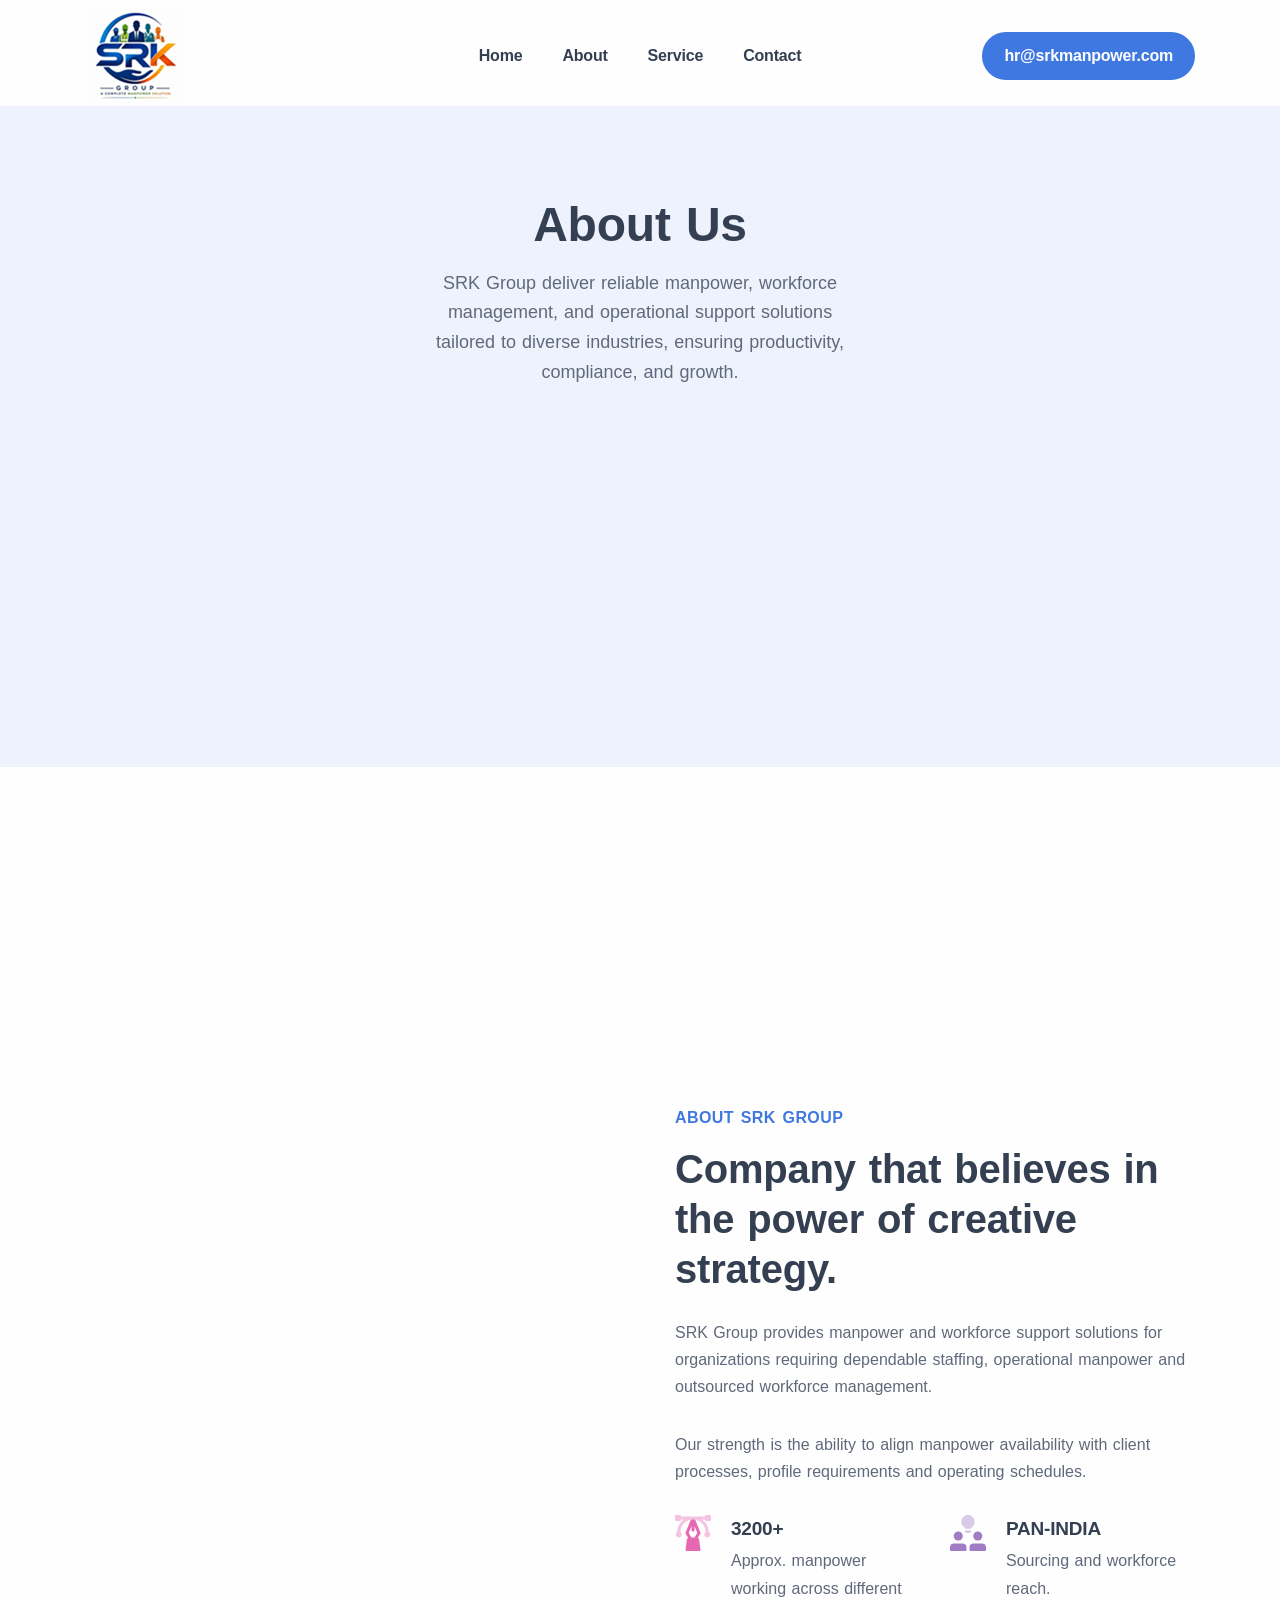
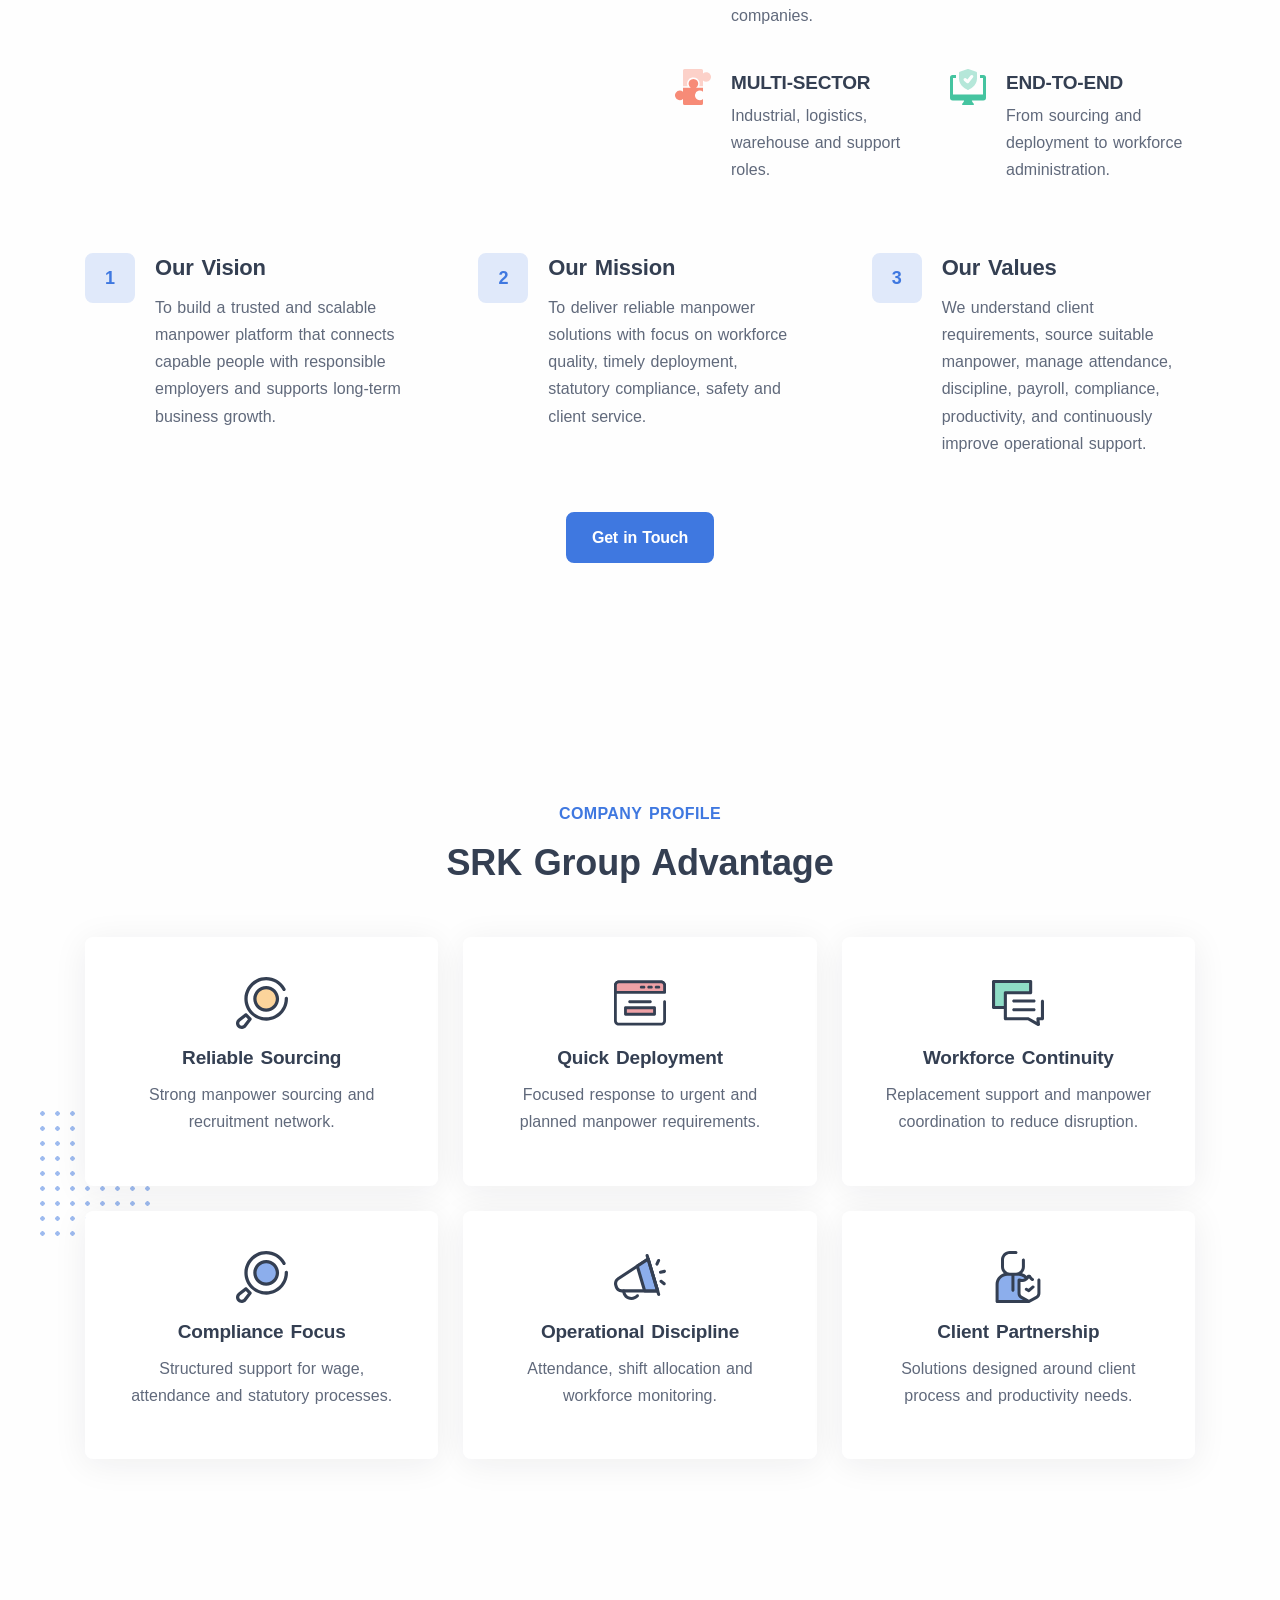
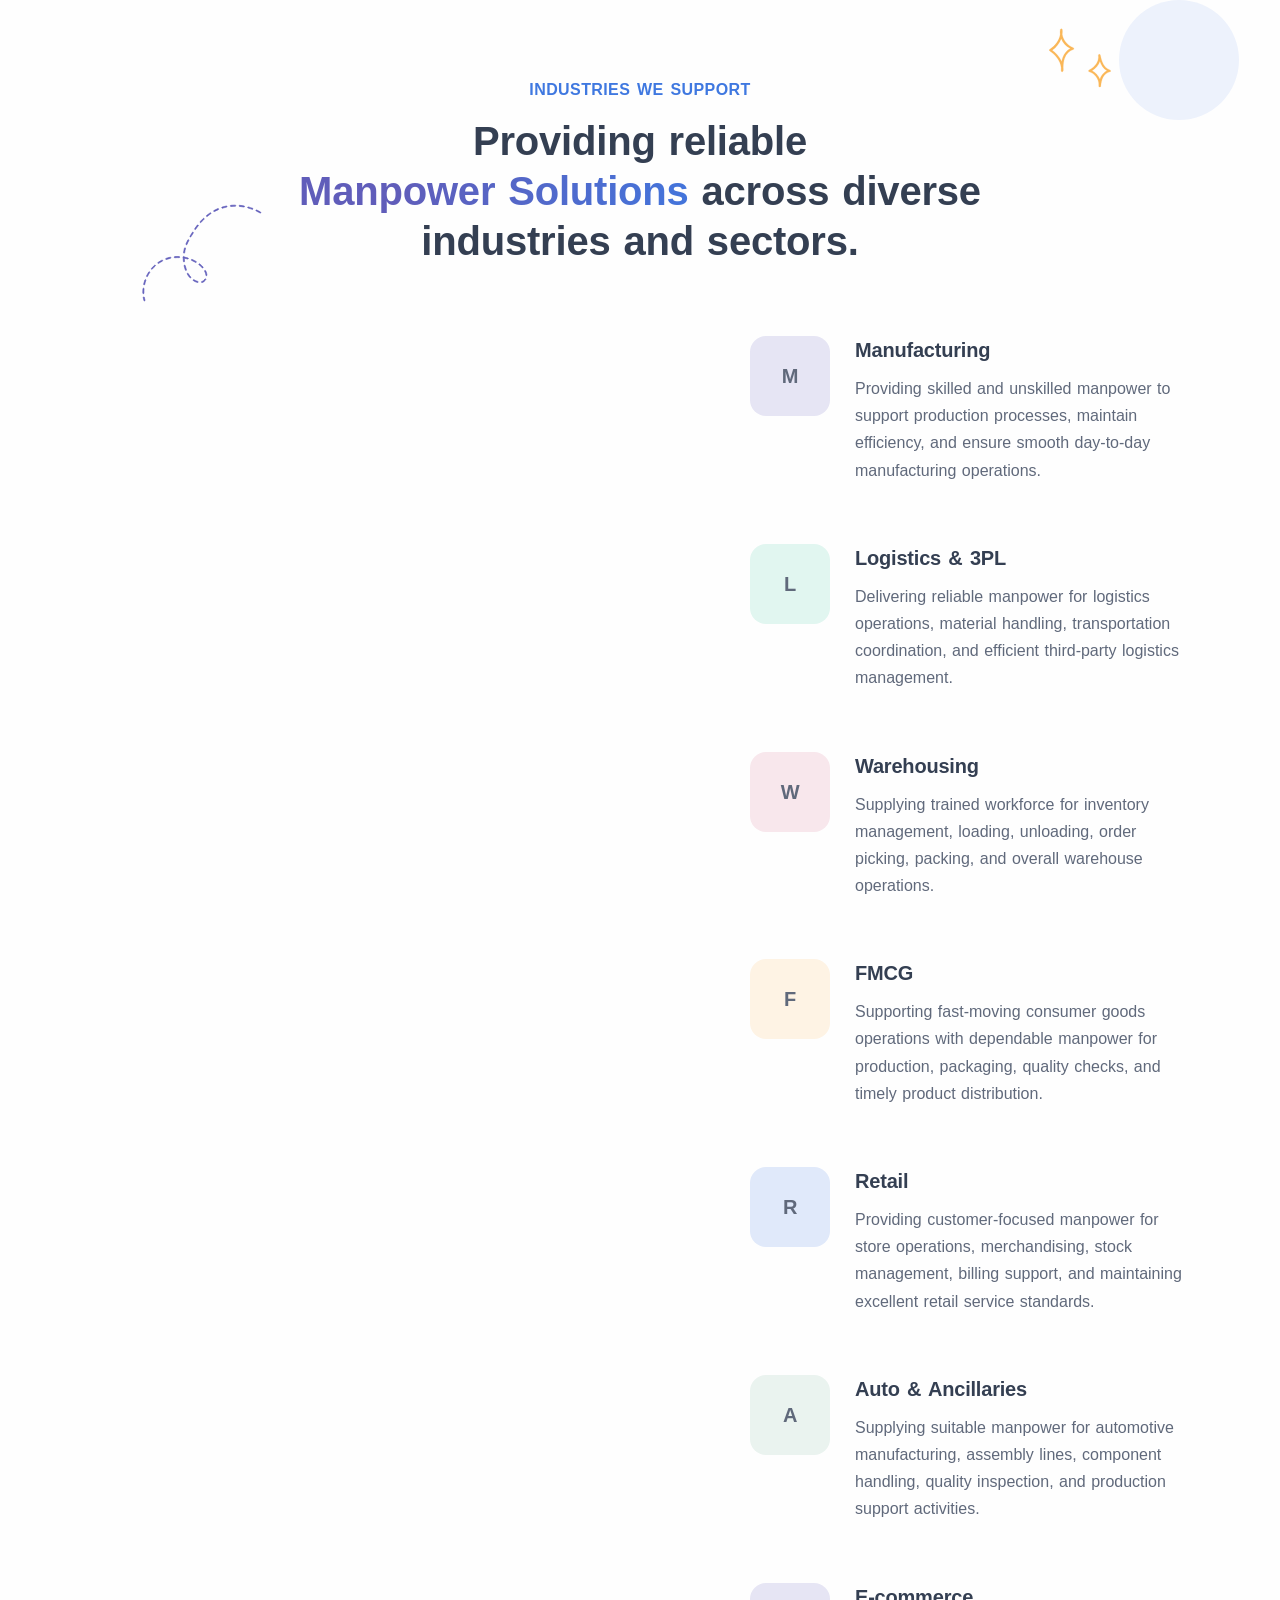
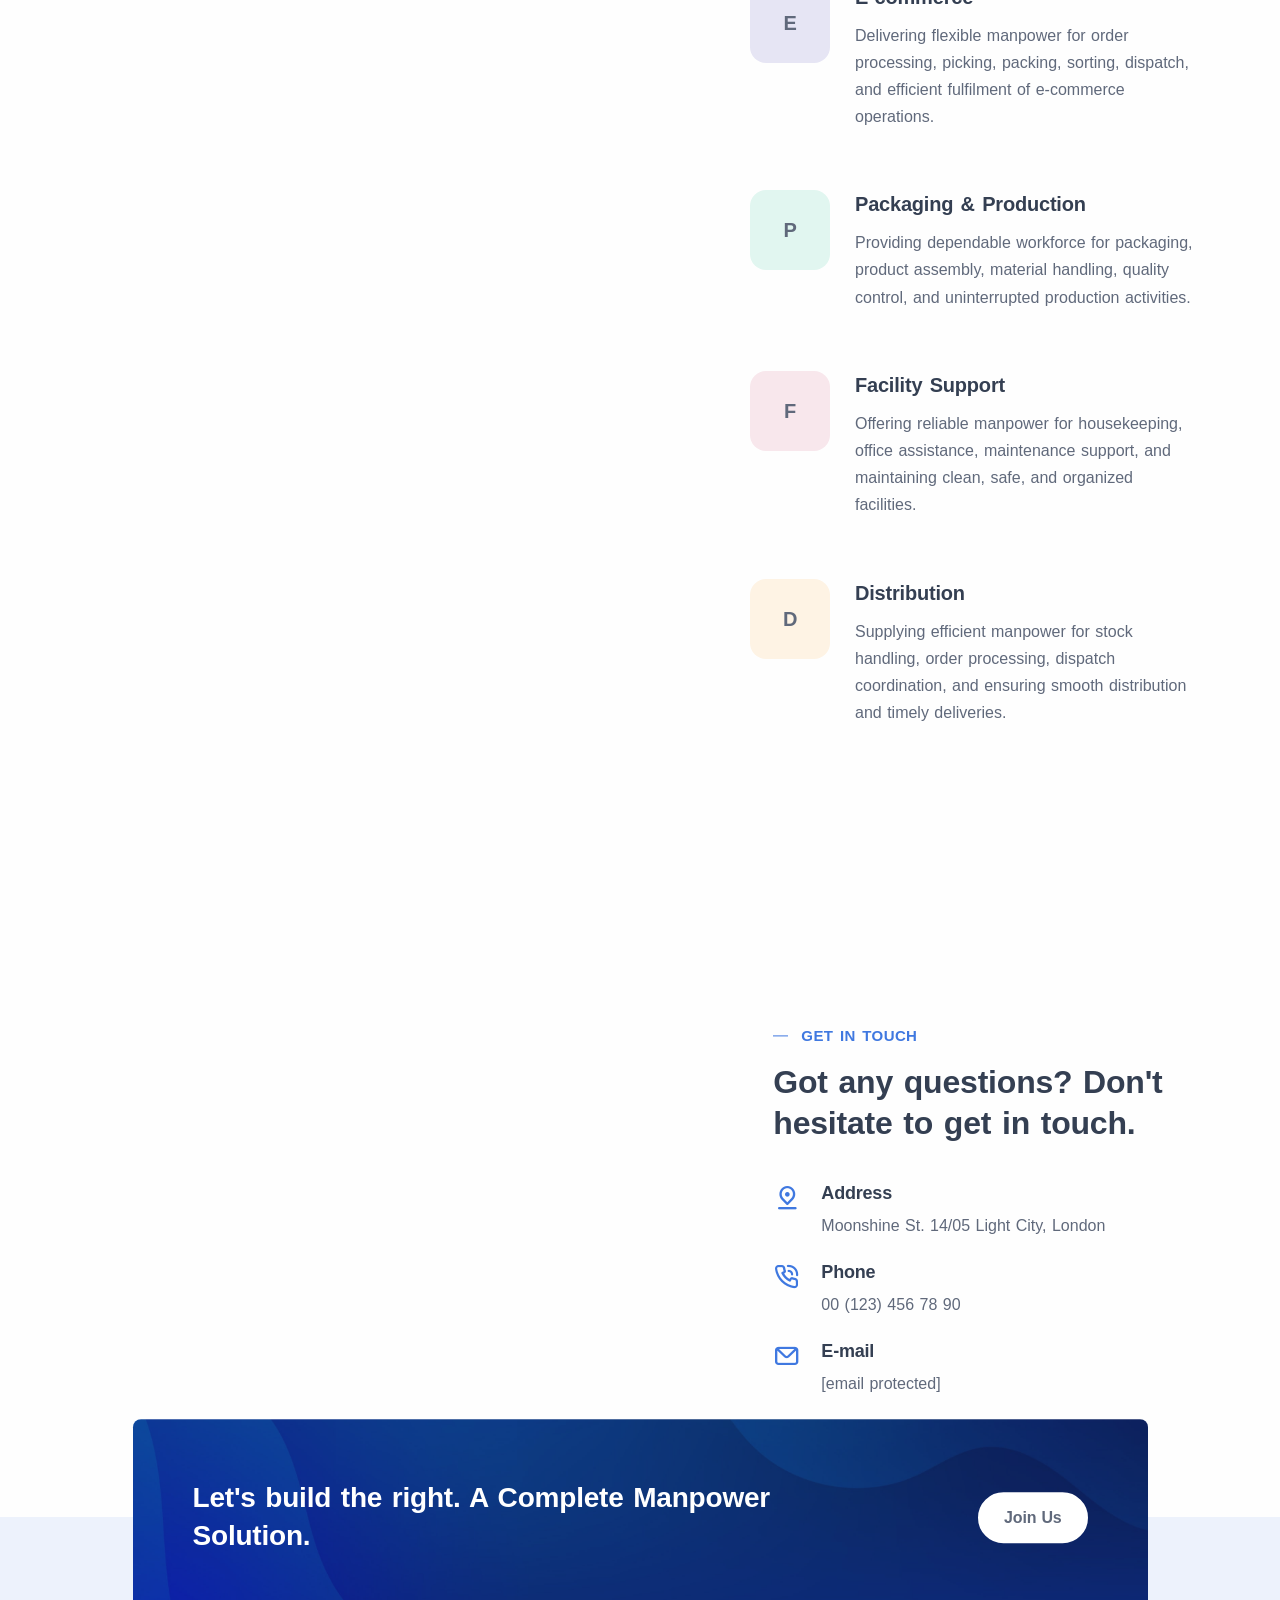
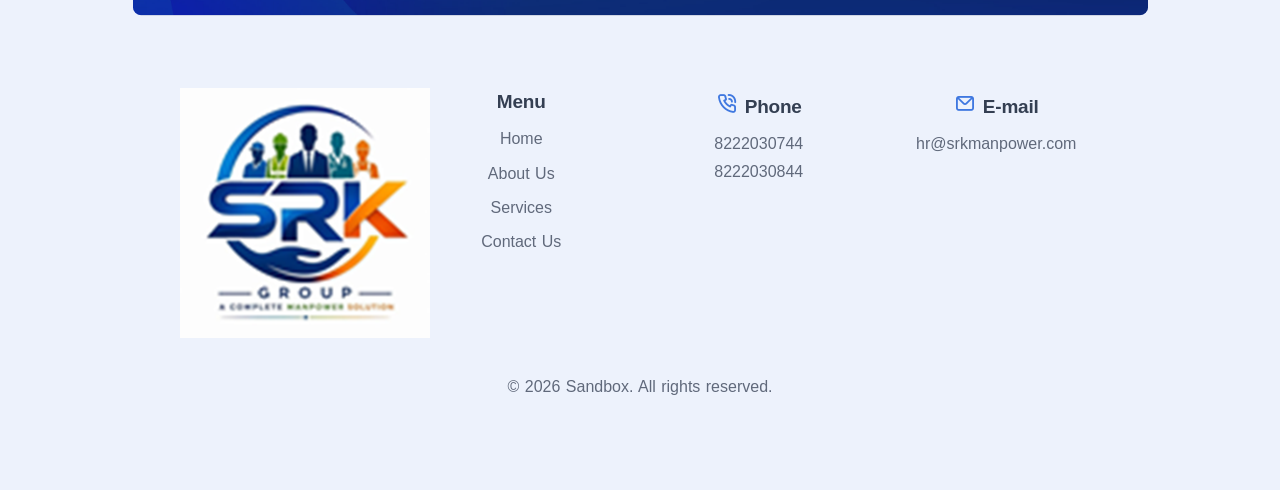
==== About.html @ cc12bc15 "First Commit" ====
<!DOCTYPE html>
<html lang="en">

<head>
    <meta charset="utf-8">
    <meta name="viewport" content="width=device-width, initial-scale=1.0">
    <meta name="description"
        content="Learn about SRK Group, a workforce solutions provider offering manpower supply, recruitment, staffing, payroll support, compliance management, and operational outsourcing services.">
    <meta name="keywords"
        content="SRK Group about us, about SRK Group, manpower supply company, staffing solutions provider, workforce management company, recruitment services, manpower outsourcing, payroll support services, industrial manpower solutions, warehouse staffing, logistics manpower, facility support services, compliance management, temporary staffing services">
    <meta name="author" content="elemis">
    <title>About Us | SRK Group – Manpower & Staffing Solutions</title>
    <link rel="shortcut icon" href="./assets/img/SRKIcon-logo.png">
    <link rel="stylesheet" href="./assets/css/plugins.css">
    <link rel="stylesheet" href="./assets/css/style.css">
</head>

<body>
    <div class="content-wrapper">
        <header class="wrapper bg-light">
            <nav class="navbar navbar-expand-lg center-nav transparent navbar-light">
                <div class="container flex-lg-row flex-nowrap align-items-center">
                    <div class="navbar-brand w-100">
                        <a href="index.html">
                            <img src="./assets/img/SRKGroup_MainLogo.png" srcset="assets/img/SRKGroup_MainLogo.png 2x"
                                alt="">
                        </a>
                    </div>
                    <div class="navbar-collapse offcanvas offcanvas-nav offcanvas-start">
                        <div class="offcanvas-header d-lg-none">
                            <h3 class="text-white fs-30 mb-0">SRK Group</h3>
                            <button type="button" class="btn-close btn-close-white" data-bs-dismiss="offcanvas"
                                aria-label="Close"></button>
                        </div>
                        <div class="offcanvas-body ms-lg-auto d-flex flex-column h-100">
                            <ul class="navbar-nav">
                                <li class="nav-item">
                                    <a class="nav-link" href="index.html">Home</a>
                                </li>
                                <li class="nav-item">
                                    <a class="nav-link" href="#">About</a>
                                </li>
                                <li class="nav-item">
                                    <a class="nav-link" href="Service.html">Service</a>
                                </li>
                                <li class="nav-item">
                                    <a class="nav-link" href="/Contact.html">Contact</a>
                                </li>
                            </ul>
                            <!-- /.navbar-nav -->
                            <div class="offcanvas-footer d-lg-none">
                                <div>
                                    <a href="mailto:hr@srkmanpower.com" class="link-inverse"><span
                                            class="__cf_email__">hr@srkmanpower.com</span></a>
                                    <br> 8222030744 <br> 8222030844<br>
                                </div>
                            </div>
                        </div>
                        <!-- /.offcanvas-body -->
                    </div>
                    <!-- /.navbar-collapse -->
                    <div class="navbar-other w-100 d-flex ms-auto">
                        <ul class="navbar-nav flex-row align-items-center ms-auto">
                            <li class="nav-item d-none d-md-block">
                                <a href="mailto:hr@srkmanpower.com"
                                    class="btn btn-sm btn-primary rounded-pill">hr@srkmanpower.com</a>
                            </li>
                            <li class="nav-item d-lg-none">
                                <button class="hamburger offcanvas-nav-btn"><span></span></button>
                            </li>
                        </ul>
                        <!-- /.navbar-nav -->
                    </div>
                    <!-- /.navbar-other -->
                </div>
                <!-- /.container -->
            </nav>
            <!-- /.navbar -->
        </header>
        <!-- /header -->
        <section class="wrapper bg-soft-primary">
            <div class="container pt-10 pb-20 pt-md-14 pb-md-23 text-center">
                <div class="row">
                    <div class="col-xl-5 mx-auto mb-6">
                        <h1 class="display-1 mb-3">About Us</h1>
                        <p class="lead mb-0">SRK Group deliver reliable manpower, workforce management, and operational
                            support solutions tailored to diverse industries, ensuring productivity, compliance, and
                            growth.</p>
                    </div>
                    <!-- /column -->
                </div>
                <!-- /.row -->
            </div>
            <!-- /.container -->
        </section>
        <!-- /section -->

        <section class="wrapper bg-light">
            <div class="container pb-14 pb-md-16">
                <div class="row text-center mb-12 mb-md-15">
                    <div class="col-md-10 offset-md-1 col-lg-8 offset-lg-2 mt-n18 mt-md-n22">
                        <figure><img class="w-auto" src="./assets/img/illustrations/i8.png"
                                srcset="./assets/img/illustrations/i8@2x.png 2x" alt="" /></figure>
                    </div>
                    <!-- /column -->
                </div>
            </div>
        </section>

        <!-- About Us Section Start -->
        <section class="wrapper">
            <div class="container py-14 py-md-16">
                <div class="row gy-10 gy-sm-13 gx-md-8 gx-xl-12 align-items-center mb-10 mb-md-12">
                    <div class="col-lg-6">
                        <div class="row gx-md-5 gy-5">
                            <div class="col-md-6">
                                <figure class="rounded"><img src="./assets/img/photos/g12.jpg"
                                        srcset="./assets/img/photos/g12@2x.jpg 2x" alt=""></figure>
                            </div>
                            <!--/column -->
                            <div class="col-md-6 align-self-end">
                                <figure class="rounded"><img src="./assets/img/photos/g13.jpg"
                                        srcset="./assets/img/photos/g13@2x.jpg 2x" alt=""></figure>
                            </div>
                            <!--/column -->
                            <div class="col-12">
                                <figure class="rounded mx-md-5"><img src="./assets/img/photos/g11.jpg"
                                        srcset="./assets/img/photos/g11@2x.jpg 2x" alt=""></figure>
                            </div>
                            <!--/column -->
                        </div>
                        <!--/.row -->
                    </div>
                    <!--/column -->
                    <div class="col-lg-6">
                        <h2 class="fs-16 text-uppercase text-primary mb-3">About SRK Group</h2>
                        <h3 class="display-3 mb-5">Company that believes in the power of creative strategy.</h3>
                        <p class="mb-6">SRK Group provides manpower and workforce support solutions for organizations
                            requiring dependable staffing, operational manpower and outsourced workforce management.</p>
                        <p class="mb-6">Our strength is the ability to align manpower availability with client
                            processes, profile requirements and operating schedules.</p>
                        <div class="row gy-8">
                            <div class="col-md-6">
                                <div class="d-flex flex-row">
                                    <div>
                                        <img src="./assets/img/icons/solid/pen-tool.svg"
                                            class="svg-inject icon-svg icon-svg-xs solid-mono text-fuchsia me-4"
                                            alt="" />
                                    </div>
                                    <div>
                                        <h4 class="mb-1">3200+</h4>
                                        <p class="mb-0">Approx. manpower working across different companies.</p>
                                    </div>
                                </div>
                            </div>
                            <!--/column -->
                            <div class="col-md-6">
                                <div class="d-flex flex-row">
                                    <div>
                                        <img src="./assets/img/icons/solid/bulb.svg"
                                            class="svg-inject icon-svg icon-svg-xs solid-mono text-violet me-4"
                                            alt="" />
                                    </div>
                                    <div>
                                        <h4 class="mb-1">PAN-INDIA</h4>
                                        <p class="mb-0">Sourcing and workforce reach.</p>
                                    </div>
                                </div>
                            </div>
                            <!--/column -->
                            <div class="col-md-6">
                                <div class="d-flex flex-row">
                                    <div>
                                        <img src="./assets/img/icons/solid/puzzle.svg"
                                            class="svg-inject icon-svg icon-svg-xs solid-mono text-orange me-4"
                                            alt="" />
                                    </div>
                                    <div>
                                        <h4 class="mb-1">MULTI-SECTOR</h4>
                                        <p class="mb-0">Industrial, logistics, warehouse and support roles.</p>
                                    </div>
                                </div>
                            </div>
                            <!--/column -->
                            <div class="col-md-6">
                                <div class="d-flex flex-row">
                                    <div>
                                        <img src="./assets/img/icons/solid/safe.svg"
                                            class="svg-inject icon-svg icon-svg-xs solid-mono text-green me-4" alt="" />
                                    </div>
                                    <div>
                                        <h4 class="mb-1">END-TO-END</h4>
                                        <p class="mb-0">From sourcing and deployment to workforce administration.
                                        </p>
                                    </div>
                                </div>
                            </div>
                            <!--/column -->
                        </div>

                    </div>
                    <!--/column -->
                </div>
                <!--/.row -->
                <div class="row gx-lg-8 gx-xl-12 gy-6 mb-7 mb-md-9">
                    <div class="col-lg-4">
                        <div class="d-flex flex-row">
                            <div>
                                <div class="icon btn btn-block pe-none btn-soft-primary me-4 w-10 h-10"> <span
                                        class="number fs-18">1</span> </div>
                            </div>
                            <div>
                                <h3>Our Vision</h3>
                                <p class="mb-2">To build a trusted and scalable manpower platform that connects capable
                                    people with responsible employers and supports long-term business growth.</p>
                            </div>
                        </div>
                    </div>
                    <!--/column -->
                    <div class="col-lg-4">
                        <div class="d-flex flex-row">
                            <div>
                                <div class="icon btn btn-block pe-none btn-soft-primary me-4 w-10 h-10"> <span
                                        class="number fs-18">2</span> </div>
                            </div>
                            <div>
                                <h3>Our Mission</h3>
                                <p class="mb-2">To deliver reliable manpower solutions with focus on workforce quality,
                                    timely deployment, statutory compliance, safety and client service.</p>
                            </div>
                        </div>
                    </div>
                    <!--/column -->
                    <div class="col-lg-4">
                        <div class="d-flex flex-row">
                            <div>
                                <div class="icon btn btn-block pe-none btn-soft-primary me-4 w-10 h-10"> <span
                                        class="number fs-18">3</span> </div>
                            </div>
                            <div>
                                <h3>Our Values</h3>
                                <p class="mb-2">We understand client requirements, source suitable manpower, manage
                                    attendance, discipline, payroll, compliance, productivity, and continuously improve
                                    operational support.</p>
                            </div>
                        </div>
                    </div>
                    <!--/column -->
                </div>
                <!--/.row -->
                <div class="text-center"><a href="#getintouch" class="btn btn-primary">Get in Touch</a></div>
            </div>
            <!-- /.container -->
        </section>
        <!-- About Us Section End -->

        <!-- Company Profile Section Start -->
        <section class="wrapper bg-light">
            <div class="container pt-14 pt-md-16">
                <div class="row text-center">
                    <div class="col-md-10 offset-md-1 col-lg-8 offset-lg-2">
                        <h2 class="fs-16 text-uppercase text-primary mb-3">Company Profile</h2>
                        <h3 class="display-4 mb-10 px-xl-10">SRK Group Advantage</h3>
                    </div>
                    <!-- /column -->
                </div>
                <!-- /.row -->
                <div class="position-relative">
                    <div class="shape rounded-circle bg-soft-blue rellax w-16 h-16" data-rellax-speed="1"
                        style="bottom: -0.5rem; right: -2.2rem; z-index: 0;"></div>
                    <div class="shape bg-dot primary rellax w-16 h-17" data-rellax-speed="1"
                        style="top: -0.5rem; left: -2.5rem; z-index: 0;"></div>
                    <div class="row gx-md-5 gy-5 text-center">
                        <div class="col-md-6 col-xl-4">
                            <div class="card shadow-lg">
                                <div class="card-body">
                                    <img src="./assets/img/icons/lineal/search-2.svg"
                                        class="svg-inject icon-svg icon-svg-md text-yellow mb-3" alt="" />
                                    <h4>Reliable Sourcing</h4>
                                    <p class="mb-2">Strong manpower sourcing and recruitment network.</p>
                                </div>
                                <!--/.card-body -->
                            </div>
                            <!--/.card -->
                        </div>
                        <!--/column -->
                        <div class="col-md-6 col-xl-4">
                            <div class="card shadow-lg">
                                <div class="card-body">
                                    <img src="./assets/img/icons/lineal/browser.svg"
                                        class="svg-inject icon-svg icon-svg-md text-red mb-3" alt="" />
                                    <h4>Quick Deployment</h4>
                                    <p class="mb-2">Focused response to urgent and planned manpower requirements.</p>
                                </div>
                                <!--/.card-body -->
                            </div>
                            <!--/.card -->
                        </div>
                        <!--/column -->
                        <div class="col-md-6 col-xl-4">
                            <div class="card shadow-lg">
                                <div class="card-body">
                                    <img src="./assets/img/icons/lineal/chat-2.svg"
                                        class="svg-inject icon-svg icon-svg-md text-green mb-3" alt="" />
                                    <h4>Workforce Continuity</h4>
                                    <p class="mb-2">Replacement support and manpower coordination to reduce disruption.
                                    </p>
                                </div>
                                <!--/.card-body -->
                            </div>
                            <!--/.card -->
                        </div>
                        <!--/column -->
                        <div class="col-md-6 col-xl-4">
                            <div class="card shadow-lg">
                                <div class="card-body">
                                    <img src="./assets/img/icons/lineal/search-2.svg"
                                        class="svg-inject icon-svg icon-svg-md text-blue mb-3" alt="" />
                                    <h4>Compliance Focus</h4>
                                    <p class="mb-2">Structured support for wage, attendance and statutory processes.</p>
                                </div>
                                <!--/.card-body -->
                            </div>
                            <!--/.card -->
                        </div>
                        <div class="col-md-6 col-xl-4">
                            <div class="card shadow-lg">
                                <div class="card-body">
                                    <img src="./assets/img/icons/lineal/megaphone.svg"
                                        class="svg-inject icon-svg icon-svg-md text-blue mb-3" alt="" />
                                    <h4>Operational Discipline</h4>
                                    <p class="mb-2">Attendance, shift allocation and workforce monitoring.</p>
                                </div>
                                <!--/.card-body -->
                            </div>
                            <!--/.card -->
                        </div>
                        <div class="col-md-6 col-xl-4">
                            <div class="card shadow-lg">
                                <div class="card-body">
                                    <img src="./assets/img/icons/lineal/user.svg"
                                        class="svg-inject icon-svg icon-svg-md text-blue mb-3" alt="" />
                                    <h4>Client Partnership</h4>
                                    <p class="mb-2">Solutions designed around client process and productivity needs.</p>
                                </div>
                                <!--/.card-body -->
                            </div>
                            <!--/.card -->
                        </div>
                    </div>
                    <!--/.row -->
                </div>
                <!-- /.position-relative -->
            </div>
            <!-- /.container -->
        </section>
        <!-- Company Profile Section End -->

        <!-- Industry web support section code start -->
        <section class="wrapper pt-15">
            <div class="container py-14 py-md-16">
                <div class="row text-center">
                    <div class="col-md-11 col-lg-9 col-xl-8 col-xxl-7 mx-auto position-relative">
                        <img src="./assets/img/svg/doodle3.svg" class="h-11 position-absolute d-none d-lg-block"
                            style="top: -20%; right: -12%" alt="">
                        <img src="./assets/img/svg/doodle9.svg" class="h-17 position-absolute d-none d-lg-block"
                            style="bottom: 5%; left: -17%" alt="">
                        <h2 class="fs-16 text-uppercase text-primary mb-3 text-center">Industries We Support</h2>
                        <h3 class="display-3 mb-12 text-center">Providing reliable <span
                                class="text-gradient gradient-7">Manpower Solutions</span> across diverse industries and
                            sectors.</h3>
                    </div>
                    <!-- /column -->
                </div>
                <!-- /.row -->
                <div class="row d-flex align-items-start">
                    <div class="col-lg-6 position-lg-sticky" style="top: 8rem;">
                        <figure><img src="./assets/img/photos/devices5.png"
                                srcset="./assets/img/photos/devices5@2x.png 2x" alt=""></figure>
                    </div>
                    <!-- /column -->
                    <div class="col-lg-5 ms-auto">
                        <div class="d-flex flex-row mb-8">
                            <div>
                                <div class="svg-bg svg-bg-lg bg-pale-grape rounded-xl me-5"><span
                                        class="avatar w-11 h-11 fs-20">M</span></div>
                            </div>
                            <div>
                                <h4 class="fs-20">Manufacturing</h4>
                                <p>Providing skilled and unskilled manpower to support production processes, maintain
                                    efficiency, and ensure smooth day-to-day manufacturing operations.</p>
                            </div>
                        </div>
                        <div class="d-flex flex-row mb-8">
                            <div>
                                <div class="svg-bg svg-bg-lg bg-pale-green rounded-xl me-5"><span
                                        class="avatar w-11 h-11 fs-20">L</span></div>
                            </div>
                            <div>
                                <h4 class="fs-20">Logistics & 3PL</h4>
                                <p>Delivering reliable manpower for logistics operations, material handling,
                                    transportation coordination, and efficient third-party logistics management.</p>
                            </div>
                        </div>
                        <div class="d-flex flex-row mb-8">
                            <div>
                                <div class="svg-bg svg-bg-lg bg-pale-pink rounded-xl me-5"><span
                                        class="avatar w-11 h-11 fs-20">W</span></div>
                            </div>
                            <div>
                                <h4 class="fs-20">Warehousing</h4>
                                <p>Supplying trained workforce for inventory management, loading, unloading, order
                                    picking, packing, and overall warehouse operations.</p>
                            </div>
                        </div>
                        <div class="d-flex flex-row mb-8">
                            <div>
                                <div class="svg-bg svg-bg-lg bg-pale-yellow rounded-xl me-5"><span
                                        class="avatar w-11 h-11 fs-20">F</span></div>
                            </div>
                            <div>
                                <h4 class="fs-20">FMCG</h4>
                                <p>Supporting fast-moving consumer goods operations with dependable manpower for
                                    production, packaging, quality checks, and timely product distribution.</p>
                            </div>
                        </div>
                        <div class="d-flex flex-row mb-8">
                            <div>
                                <div class="svg-bg svg-bg-lg bg-pale-blue rounded-xl me-5"><span
                                        class="avatar w-11 h-11 fs-20">R</span></div>
                            </div>
                            <div>
                                <h4 class="fs-20">Retail</h4>
                                <p>Providing customer-focused manpower for store operations, merchandising, stock
                                    management, billing support, and maintaining excellent retail service standards.</p>
                            </div>
                        </div>
                        <div class="d-flex flex-row mb-8">
                            <div>
                                <div class="svg-bg svg-bg-lg bg-pale-leaf rounded-xl me-5"><span
                                        class="avatar w-11 h-11 fs-20">A</span></div>
                            </div>
                            <div>
                                <h4 class="fs-20">Auto & Ancillaries</h4>
                                <p>Supplying suitable manpower for automotive manufacturing, assembly lines, component
                                    handling, quality inspection, and production support activities.</p>
                            </div>
                        </div>
                        <div class="d-flex flex-row mb-8">
                            <div>
                                <div class="svg-bg svg-bg-lg bg-pale-grape rounded-xl me-5"><span
                                        class="avatar w-11 h-11 fs-20">E</span></div>
                            </div>
                            <div>
                                <h4 class="fs-20">E-commerce</h4>
                                <p>Delivering flexible manpower for order processing, picking, packing, sorting,
                                    dispatch, and efficient fulfilment of e-commerce operations.</p>
                            </div>
                        </div>
                        <div class="d-flex flex-row mb-8">
                            <div>
                                <div class="svg-bg svg-bg-lg bg-pale-green rounded-xl me-5"><span
                                        class="avatar w-11 h-11 fs-20">P</span></div>
                            </div>
                            <div>
                                <h4 class="fs-20">Packaging & Production</h4>
                                <p>Providing dependable workforce for packaging, product assembly, material handling,
                                    quality control, and uninterrupted production activities.</p>
                            </div>
                        </div>
                        <div class="d-flex flex-row mb-8">
                            <div>
                                <div class="svg-bg svg-bg-lg bg-pale-pink rounded-xl me-5"><span
                                        class="avatar w-11 h-11 fs-20">F</span></div>
                            </div>
                            <div>
                                <h4 class="fs-20">Facility Support</h4>
                                <p>Offering reliable manpower for housekeeping, office assistance, maintenance support,
                                    and maintaining clean, safe, and organized facilities.</p>
                            </div>
                        </div>
                        <div class="d-flex flex-row mb-8">
                            <div>
                                <div class="svg-bg svg-bg-lg bg-pale-yellow rounded-xl me-5"><span
                                        class="avatar w-11 h-11 fs-20">D</span></div>
                            </div>
                            <div>
                                <h4 class="fs-20">Distribution</h4>
                                <p>Supplying efficient manpower for stock handling, order processing, dispatch
                                    coordination, and ensuring smooth distribution and timely deliveries.</p>
                            </div>
                        </div>
                    </div>
                    <!-- /column -->
                </div>
                <!-- /.row -->
            </div>
            <!-- /.container -->
        </section>
        <!-- /section -->
        <!-- Industry web support section code End -->

        <!-- Get in Touch Section Start -->
        <section class="wrapper bg-light" id="getintouch">
            <div class="container py-14 py-md-16">
                <div class="row gx-lg-8 gx-xl-12 gy-10 align-items-center">
                    <div class="col-lg-7">
                        <figure><img class="w-auto" src="./assets/img/illustrations/i5.png"
                                srcset="./assets/img/illustrations/i5@2x.png 2x" alt="" /></figure>
                    </div>
                    <!--/column -->
                    <div class="col-lg-5">
                        <h2 class="fs-15 text-uppercase text-line text-primary text-center mb-3">Get In Touch</h2>
                        <h3 class="display-5 mb-7">Got any questions? Don't hesitate to get in touch.</h3>
                        <div class="d-flex flex-row">
                            <div>
                                <div class="icon text-primary fs-28 me-4 mt-n1"> <i
                                        class="uil uil-location-pin-alt"></i> </div>
                            </div>
                            <div>
                                <h5 class="mb-1">Address</h5>
                                <address>Moonshine St. 14/05 Light City, London</address>
                            </div>
                        </div>
                        <div class="d-flex flex-row">
                            <div>
                                <div class="icon text-primary fs-28 me-4 mt-n1"> <i class="uil uil-phone-volume"></i>
                                </div>
                            </div>
                            <div>
                                <h5 class="mb-1">Phone</h5>
                                <p>00 (123) 456 78 90</p>
                            </div>
                        </div>
                        <div class="d-flex flex-row">
                            <div>
                                <div class="icon text-primary fs-28 me-4 mt-n1"> <i class="uil uil-envelope"></i> </div>
                            </div>
                            <div>
                                <h5 class="mb-1">E-mail</h5>
                                <p class="mb-0"><a
                                        href="/cdn-cgi/l/email-protection#3241535c56505d4a72575f535b5e1c515d5f"
                                        class="link-body"><span class="__cf_email__"
                                            data-cfemail="4b382a252f2924330b2e262a222765282426">[email&#160;protected]</span></a>
                                </p>
                            </div>
                        </div>
                    </div>
                    <!--/column -->
                </div>
                <!--/.row -->
            </div>
            <!-- /.container -->
        </section>
        <!-- Get in Touch Section End -->
    </div>
    <!-- /.content-wrapper -->

    <footer class="bg-soft-primary">
        <div class="container">
            <div class="row">
                <div class="col-xl-11 col-xxl-10 mx-auto">
                    <div class="card image-wrapper bg-full bg-image bg-overlay bg-overlay-400 mt-n50p mb-n5"
                        data-image-src="./assets/img/photos/bg3.jpg">
                        <div
                            class="card-body p-6 p-md-11 d-lg-flex flex-row align-items-lg-center justify-content-md-between text-center text-lg-start">
                            <h3 class="display-6 mb-6 mb-lg-0 pe-lg-15 pe-xxl-18 text-white">Let's build the right. A
                                Complete Manpower Solution.</h3>
                            <a href="tel:8222030844" class="btn btn-white rounded-pill mb-0 text-nowrap">Join Us</a>
                        </div>
                        <!--/.card-body -->
                    </div>
                    <!--/.card -->
                </div>
                <!-- /column -->
            </div>
            <!-- /.row -->
        </div>
        <div class="container pb-12 text-center">
            <div class="row mt-n10 mt-lg-0">
                <div class="col-xl-10 mx-auto">
                    <div class="row mb-3">
                        <div class="col-md-3">
                            <div class="widget">
                                <img class="mb-4" src="./assets/img/SRKGroup_Logo.png"
                                    srcset="./assets/img/SRKGroup_Logo.png 2x" alt="" />
                            </div>
                        </div>
                        <div class="col-md-3">
                            <div class="widget">
                                <h4 class="widget-title">
                                    Menu</h4>
                                <ul class="list-unstyled text-reset mb-0">
                                    <li><a href="index.html">Home</a></li>
                                    <li><a href="#">About Us</a></li>
                                    <li><a href="Service.html">Services</a></li>
                                    <li><a href="Contact.html">Contact Us</a></li>
                                </ul>
                            </div>
                            <!-- /.widget -->
                        </div>
                        <div class="col-md-3">
                            <div class="widget">
                                <h4 class="widget-title"><i class="uil uil-phone-volume icon text-primary fs-22"></i>
                                    Phone</h4>
                                <p>8222030744 <br />8222030844</p>
                            </div>
                            <!-- /.widget -->
                        </div>
                        <div class="col-md-3">
                            <div class="widget">
                                <h4 class="widget-title"><i class="uil uil-envelope icon text-primary fs-22"></i> E-mail
                                </h4>
                                <p><a href="mailto:hr@srkmanpower.com" class="link-body">hr@srkmanpower.com</a> <br
                                        class="d-none d-md-block" /></p>
                            </div>
                            <!-- /.widget -->
                        </div>
                        <!--/column -->
                    </div>
                    <!--/.row -->
                    <p>© 2026 Sandbox. All rights reserved.</p>
                </div>
                <!-- /column -->
            </div>
            <!-- /.row -->
        </div>
        <!-- /.container -->
    </footer>

    <div class="progress-wrap">
        <svg class="progress-circle svg-content" width="100%" height="100%" viewBox="-1 -1 102 102">
            <path d="M50,1 a49,49 0 0,1 0,98 a49,49 0 0,1 0,-98" />
        </svg>
    </div>
    <script data-cfasync="false" src="/cdn-cgi/scripts/5c5dd728/cloudflare-static/email-decode.min.js"></script>
    <script src="./assets/js/plugins.js"></script>
    <script src="./assets/js/theme.js"></script>
</body>

</html>
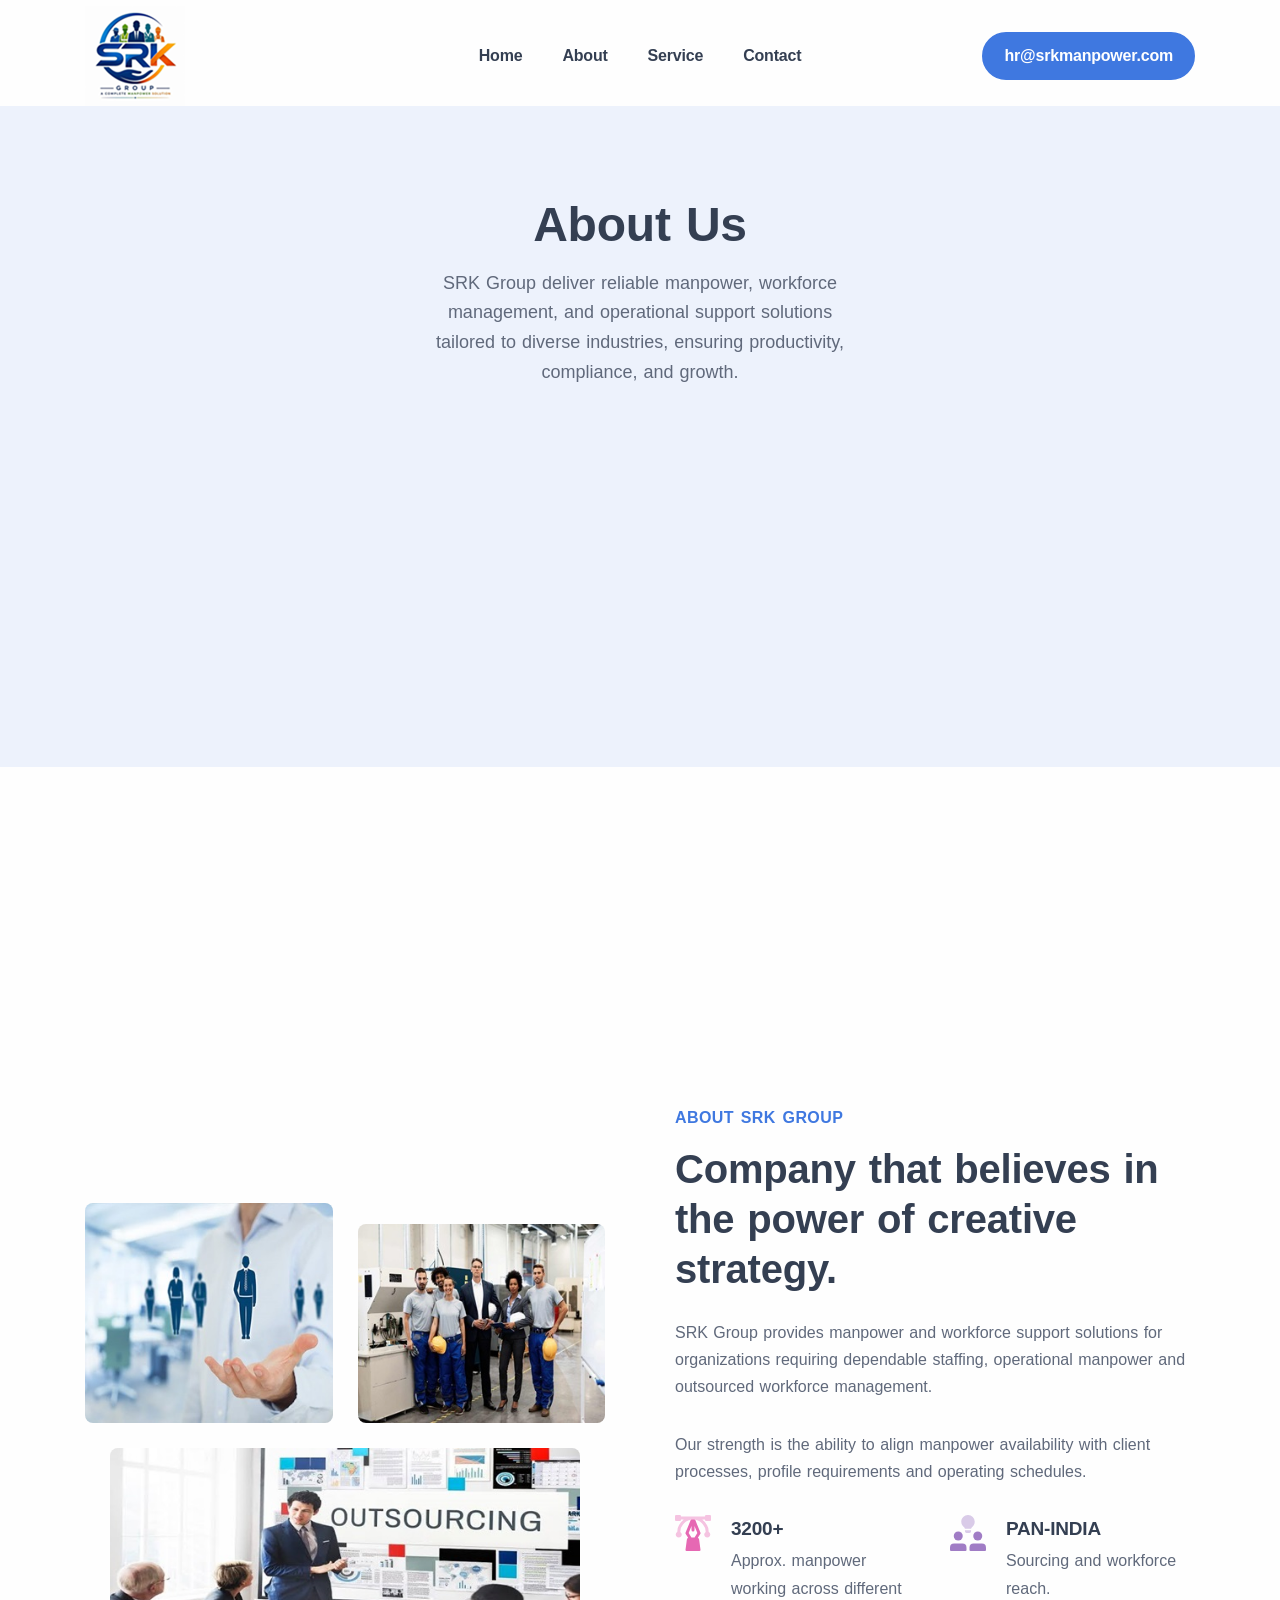
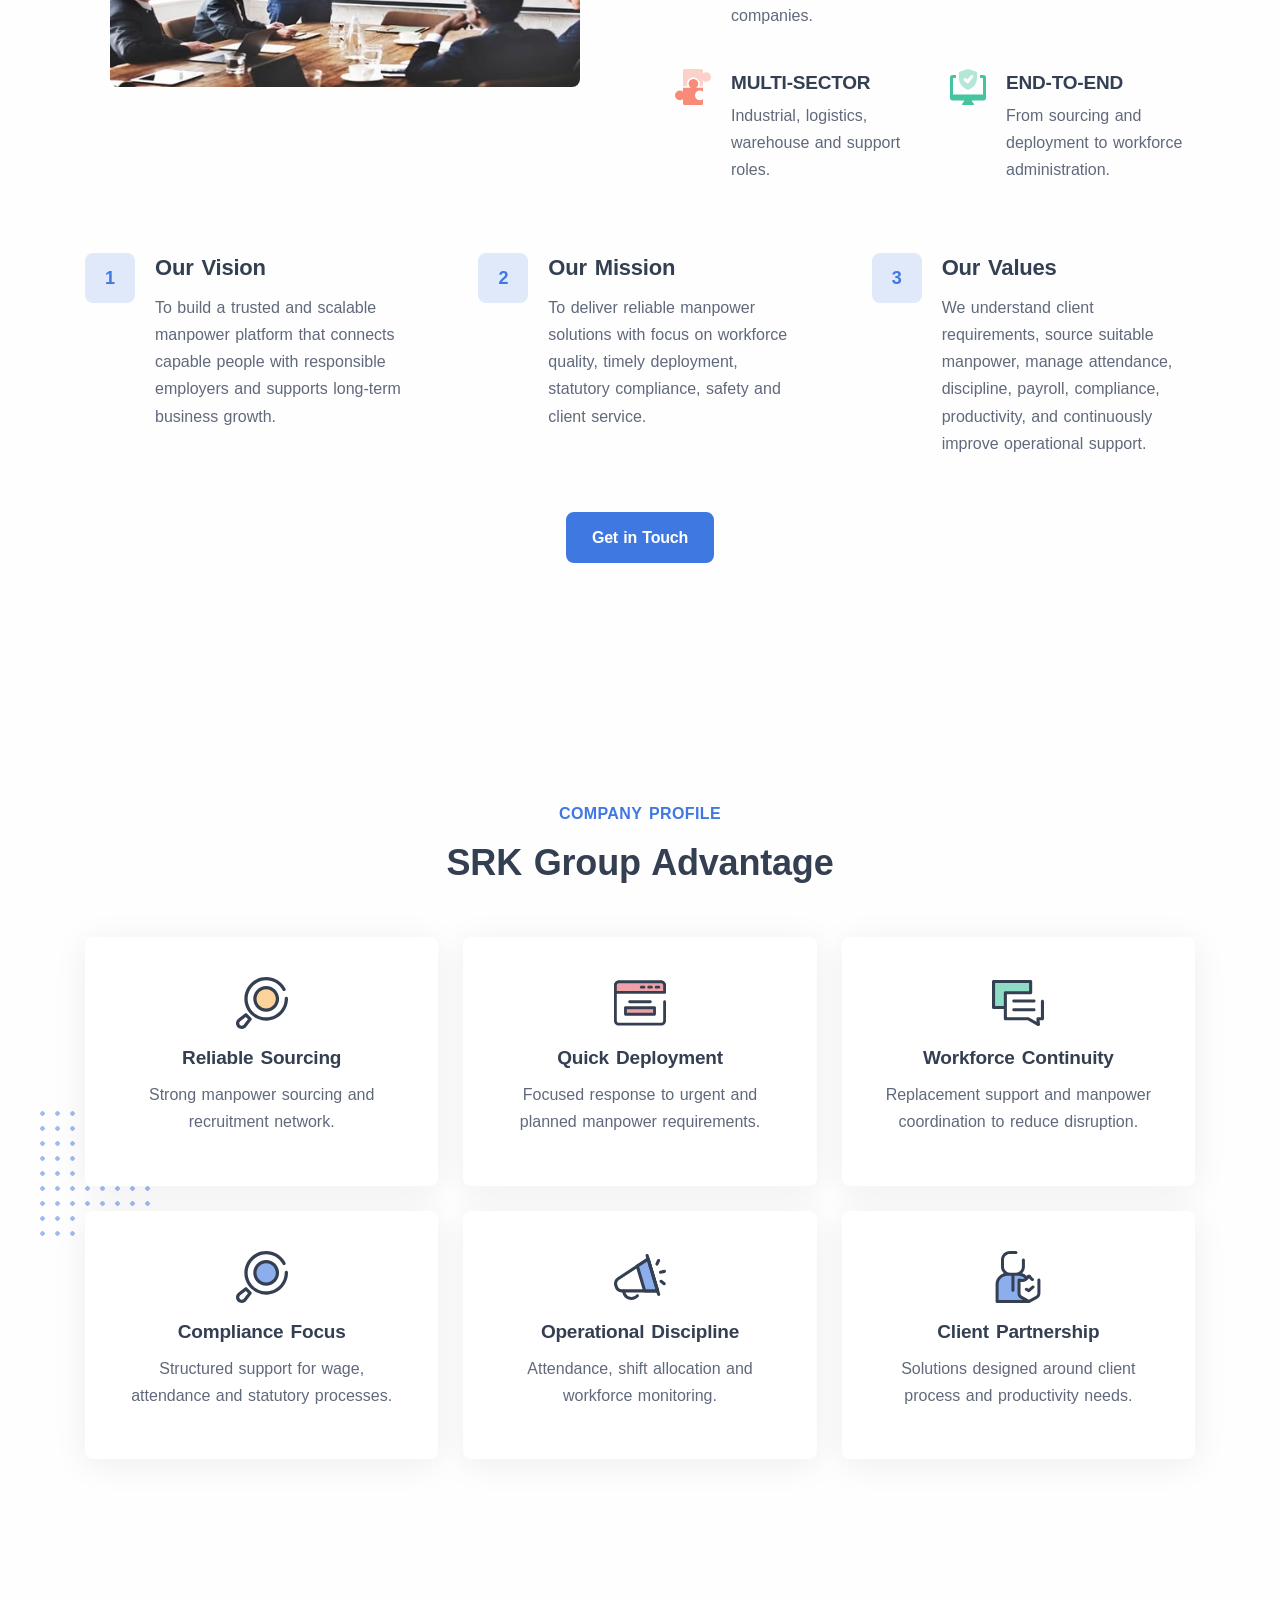
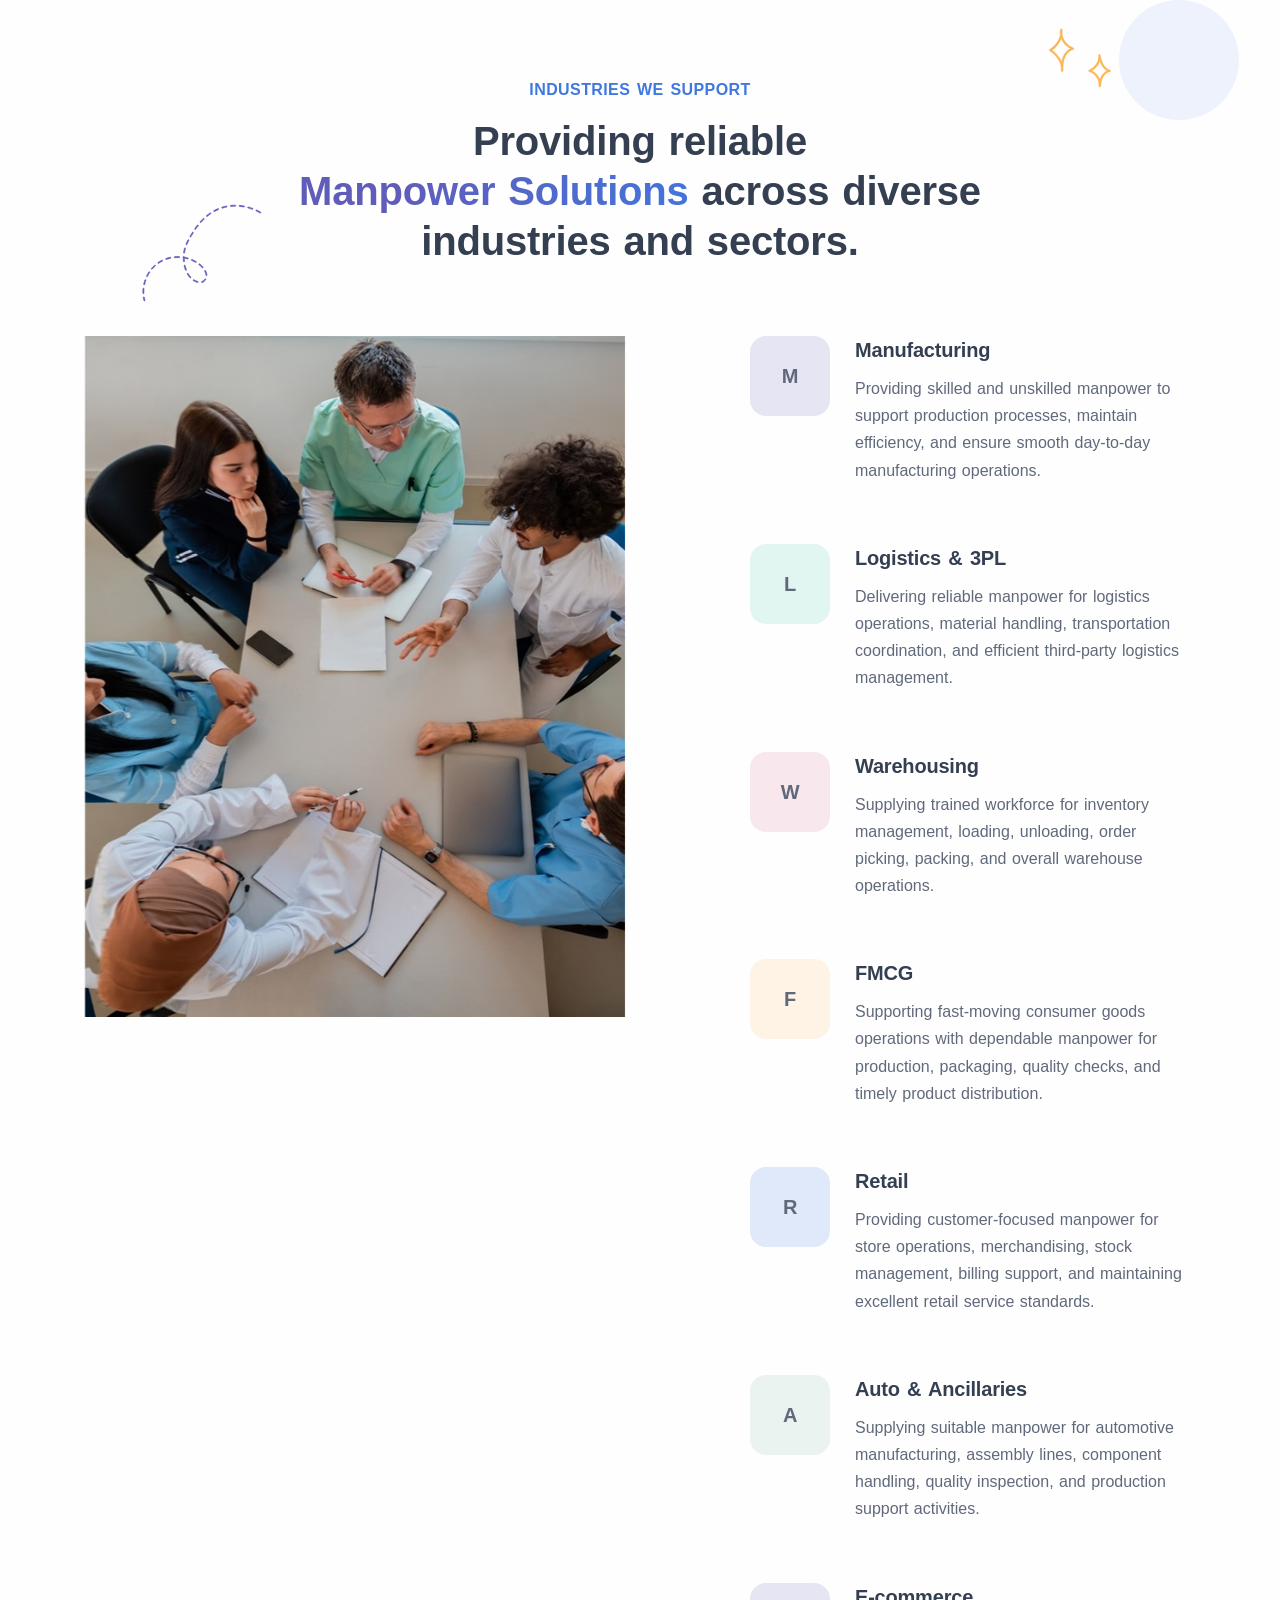
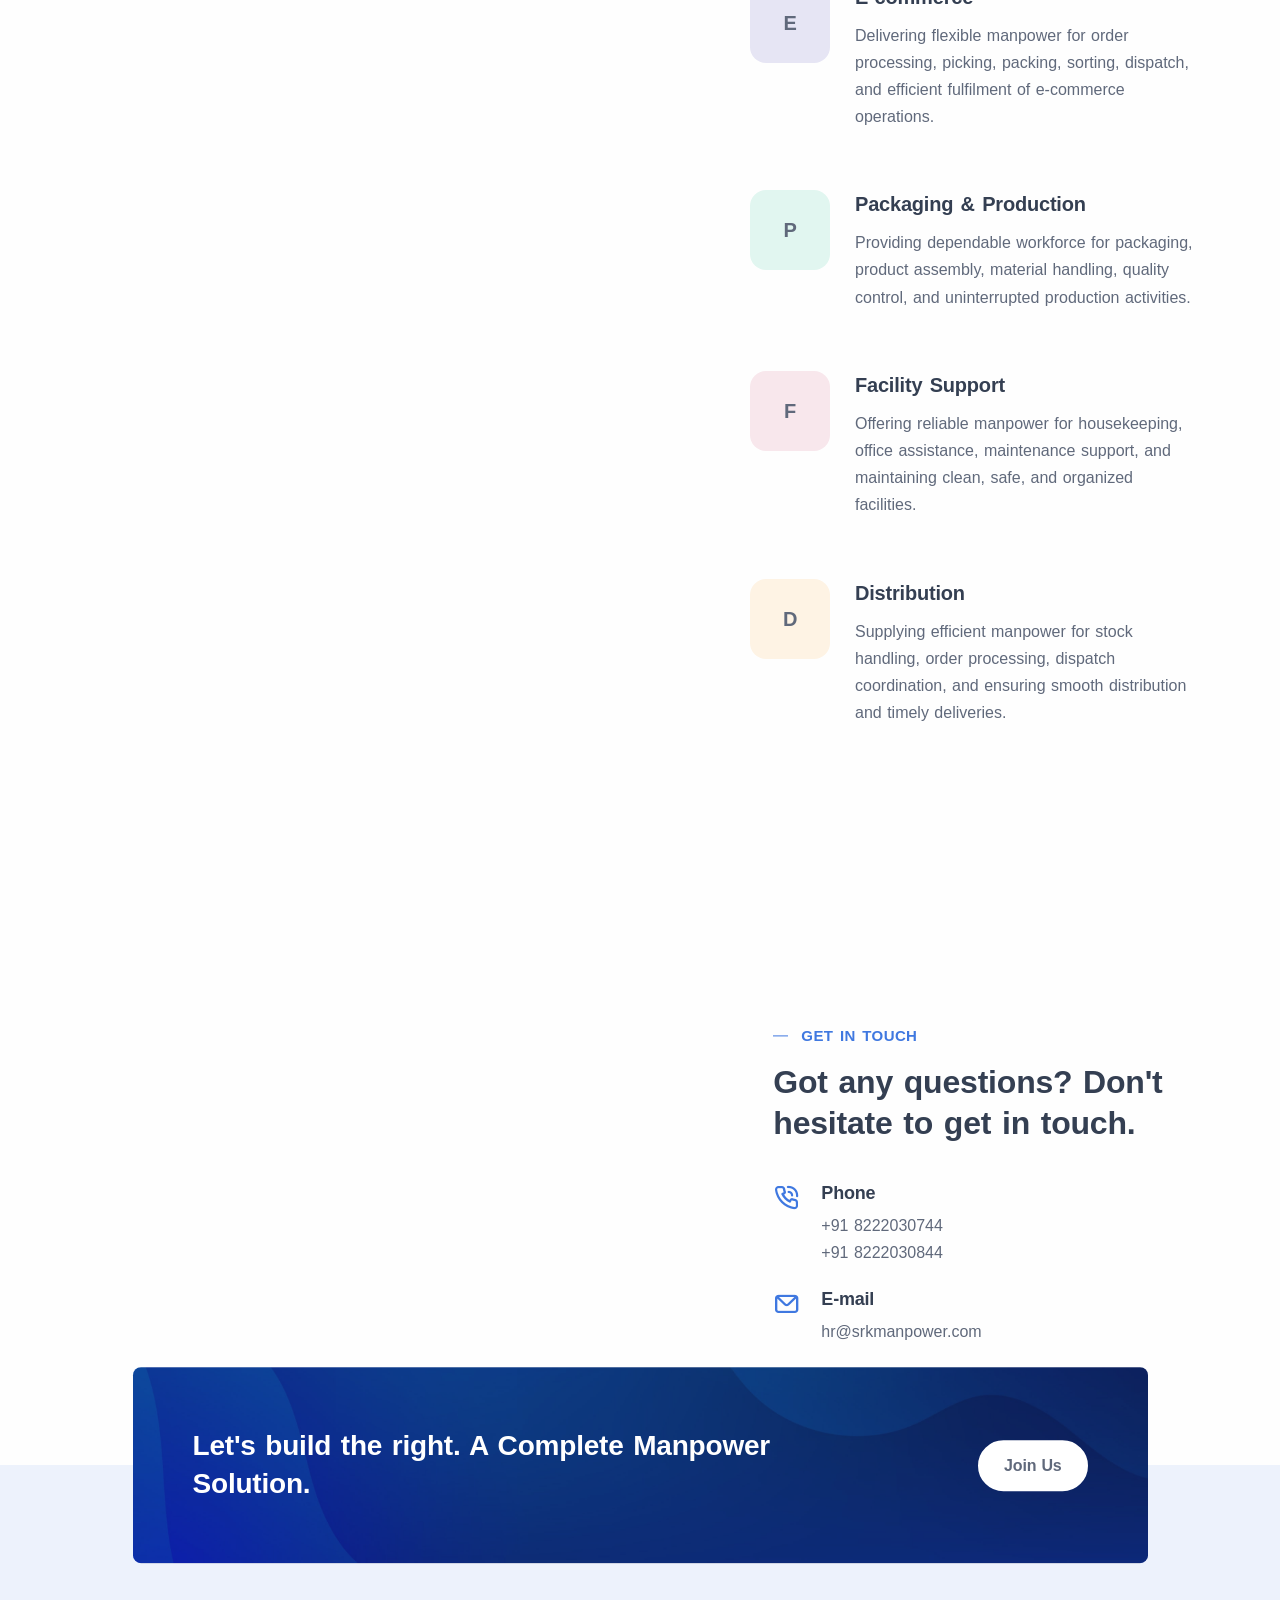
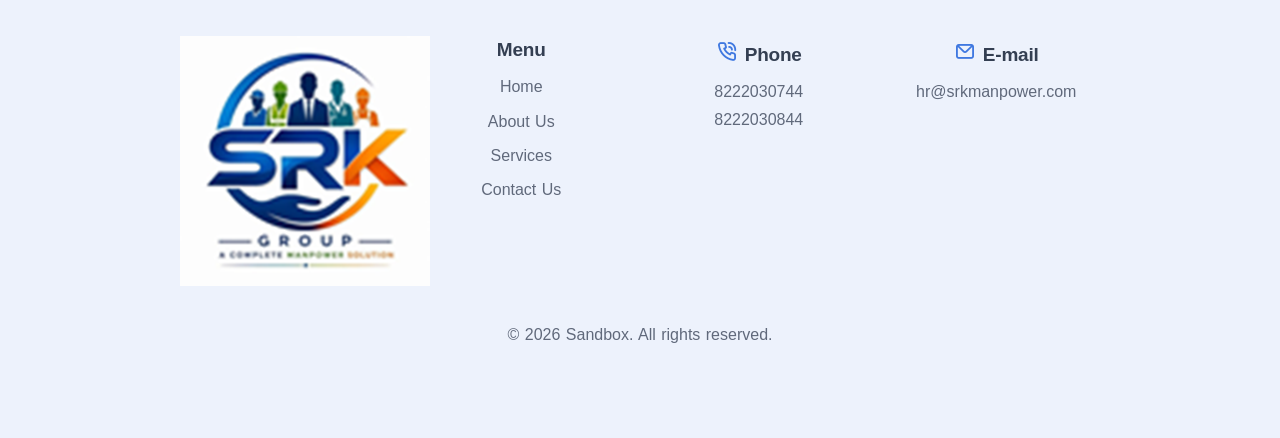
==== commit 92cfd2ad: "Second Commit" ====
--- a/About.html
+++ b/About.html
@@ -114,18 +114,18 @@
                     <div class="col-lg-6">
                         <div class="row gx-md-5 gy-5">
                             <div class="col-md-6">
-                                <figure class="rounded"><img src="./assets/img/photos/g12.jpg"
-                                        srcset="./assets/img/photos/g12@2x.jpg 2x" alt=""></figure>
+                                <figure class="rounded"><img src="./assets/img/SRK Images/About2.jpg"
+                                        srcset="./assets/img/SRK Images/about2.jpg 2x" alt=""></figure>
                             </div>
                             <!--/column -->
                             <div class="col-md-6 align-self-end">
-                                <figure class="rounded"><img src="./assets/img/photos/g13.jpg"
-                                        srcset="./assets/img/photos/g13@2x.jpg 2x" alt=""></figure>
+                                <figure class="rounded"><img src="./assets/img/SRK Images/About3.jpg"
+                                        srcset="./assets/img/SRK Images/about3.jpg 2x" alt=""></figure>
                             </div>
                             <!--/column -->
                             <div class="col-12">
-                                <figure class="rounded mx-md-5"><img src="./assets/img/photos/g11.jpg"
-                                        srcset="./assets/img/photos/g11@2x.jpg 2x" alt=""></figure>
+                                <figure class="rounded mx-md-5"><img src="./assets/img/SRK Images/About1.jpg"
+                                        srcset="./assets/img/SRK Images/About1.jpg 2x" alt=""></figure>
                             </div>
                             <!--/column -->
                         </div>
@@ -375,8 +375,8 @@
                 <!-- /.row -->
                 <div class="row d-flex align-items-start">
                     <div class="col-lg-6 position-lg-sticky" style="top: 8rem;">
-                        <figure><img src="./assets/img/photos/devices5.png"
-                                srcset="./assets/img/photos/devices5@2x.png 2x" alt=""></figure>
+                        <figure><img src="./assets/img/SRK Images/manpower-supply.jpg"
+                                srcset="./assets/img/SRK Images/manpower-supply.jpg 2x" alt=""></figure>
                     </div>
                     <!-- /column -->
                     <div class="col-lg-5 ms-auto">
@@ -512,7 +512,7 @@
                     <div class="col-lg-5">
                         <h2 class="fs-15 text-uppercase text-line text-primary text-center mb-3">Get In Touch</h2>
                         <h3 class="display-5 mb-7">Got any questions? Don't hesitate to get in touch.</h3>
-                        <div class="d-flex flex-row">
+                        <!-- <div class="d-flex flex-row">
                             <div>
                                 <div class="icon text-primary fs-28 me-4 mt-n1"> <i
                                         class="uil uil-location-pin-alt"></i> </div>
@@ -521,7 +521,7 @@
                                 <h5 class="mb-1">Address</h5>
                                 <address>Moonshine St. 14/05 Light City, London</address>
                             </div>
-                        </div>
+                        </div> -->
                         <div class="d-flex flex-row">
                             <div>
                                 <div class="icon text-primary fs-28 me-4 mt-n1"> <i class="uil uil-phone-volume"></i>
@@ -529,7 +529,7 @@
                             </div>
                             <div>
                                 <h5 class="mb-1">Phone</h5>
-                                <p>00 (123) 456 78 90</p>
+                                <p>+91 8222030744<br>+91 8222030844</p>
                             </div>
                         </div>
                         <div class="d-flex flex-row">
@@ -539,9 +539,8 @@
                             <div>
                                 <h5 class="mb-1">E-mail</h5>
                                 <p class="mb-0"><a
-                                        href="/cdn-cgi/l/email-protection#3241535c56505d4a72575f535b5e1c515d5f"
-                                        class="link-body"><span class="__cf_email__"
-                                            data-cfemail="4b382a252f2924330b2e262a222765282426">[email&#160;protected]</span></a>
+                                        href="mailto:hr@srkmanpower.com"
+                                        class="link-body"><span class="__cf_email__">hr@srkmanpower.com</span></a>
                                 </p>
                             </div>
                         </div>
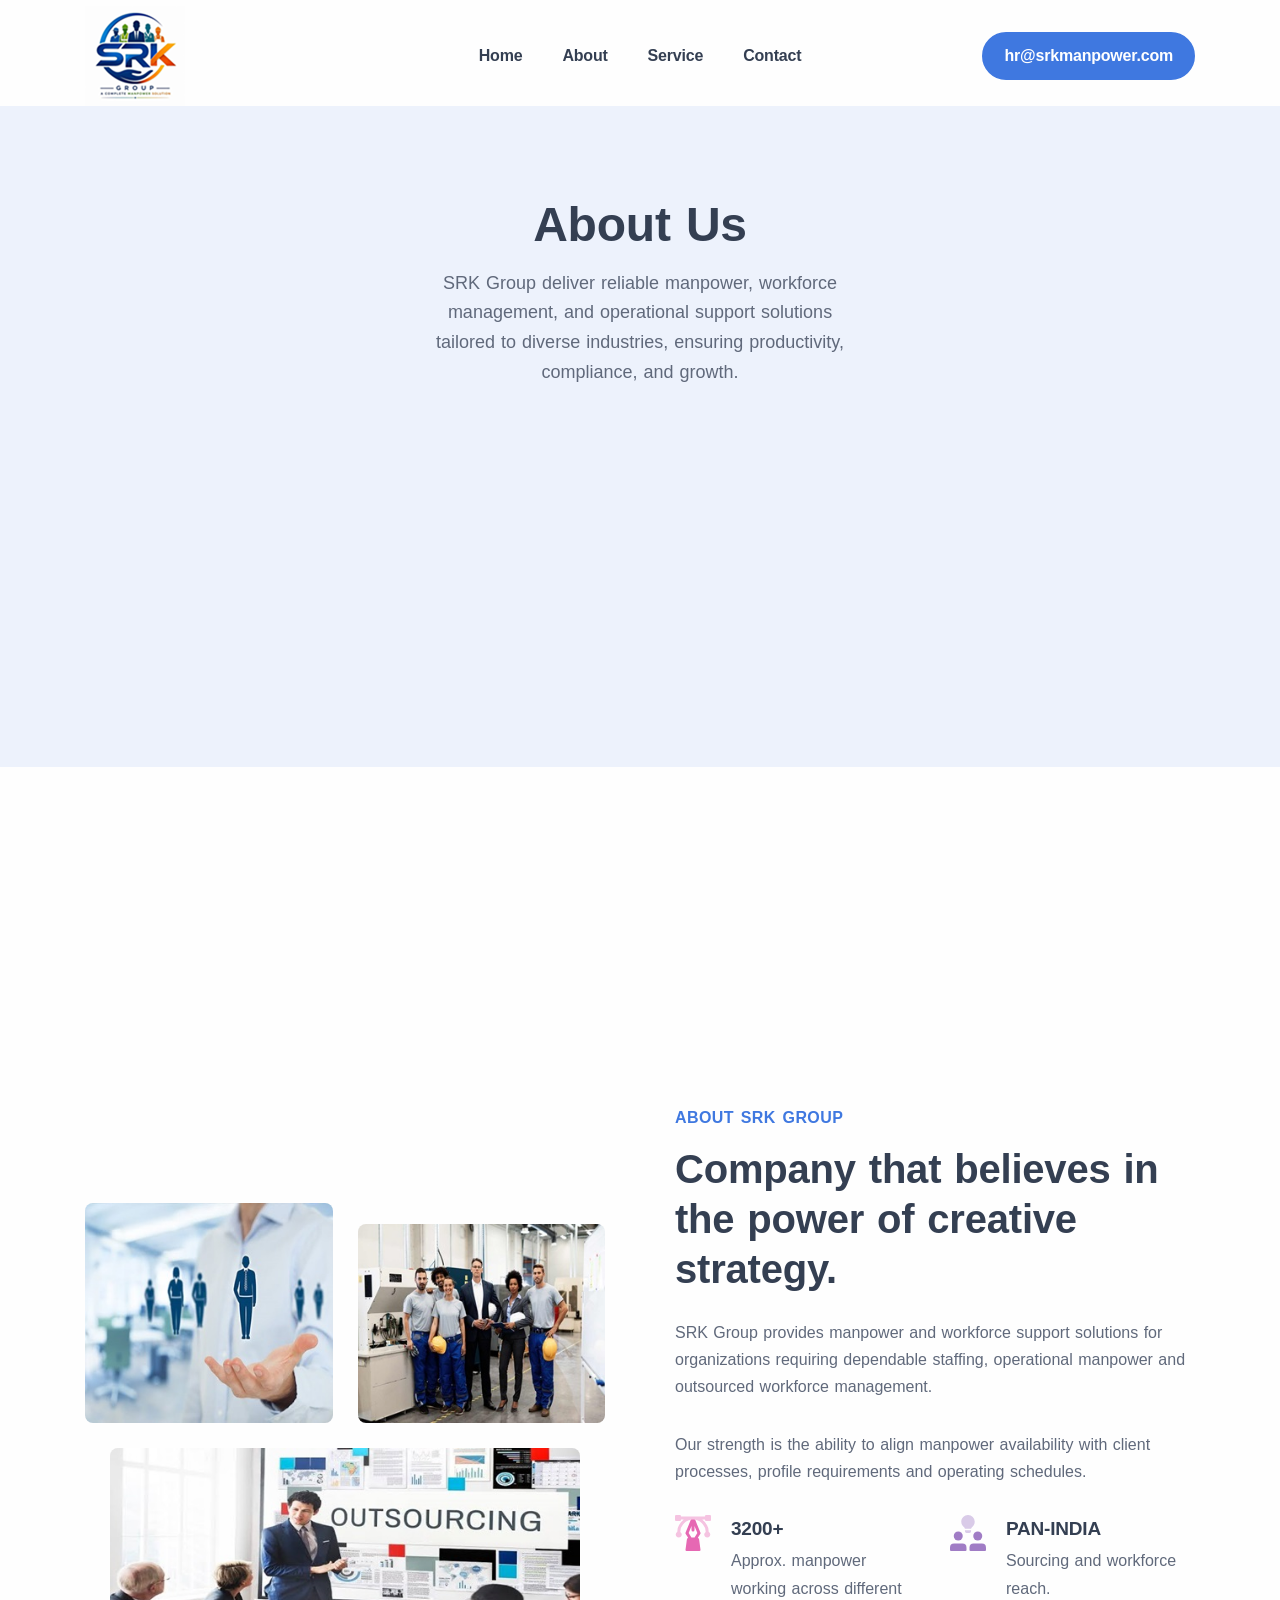
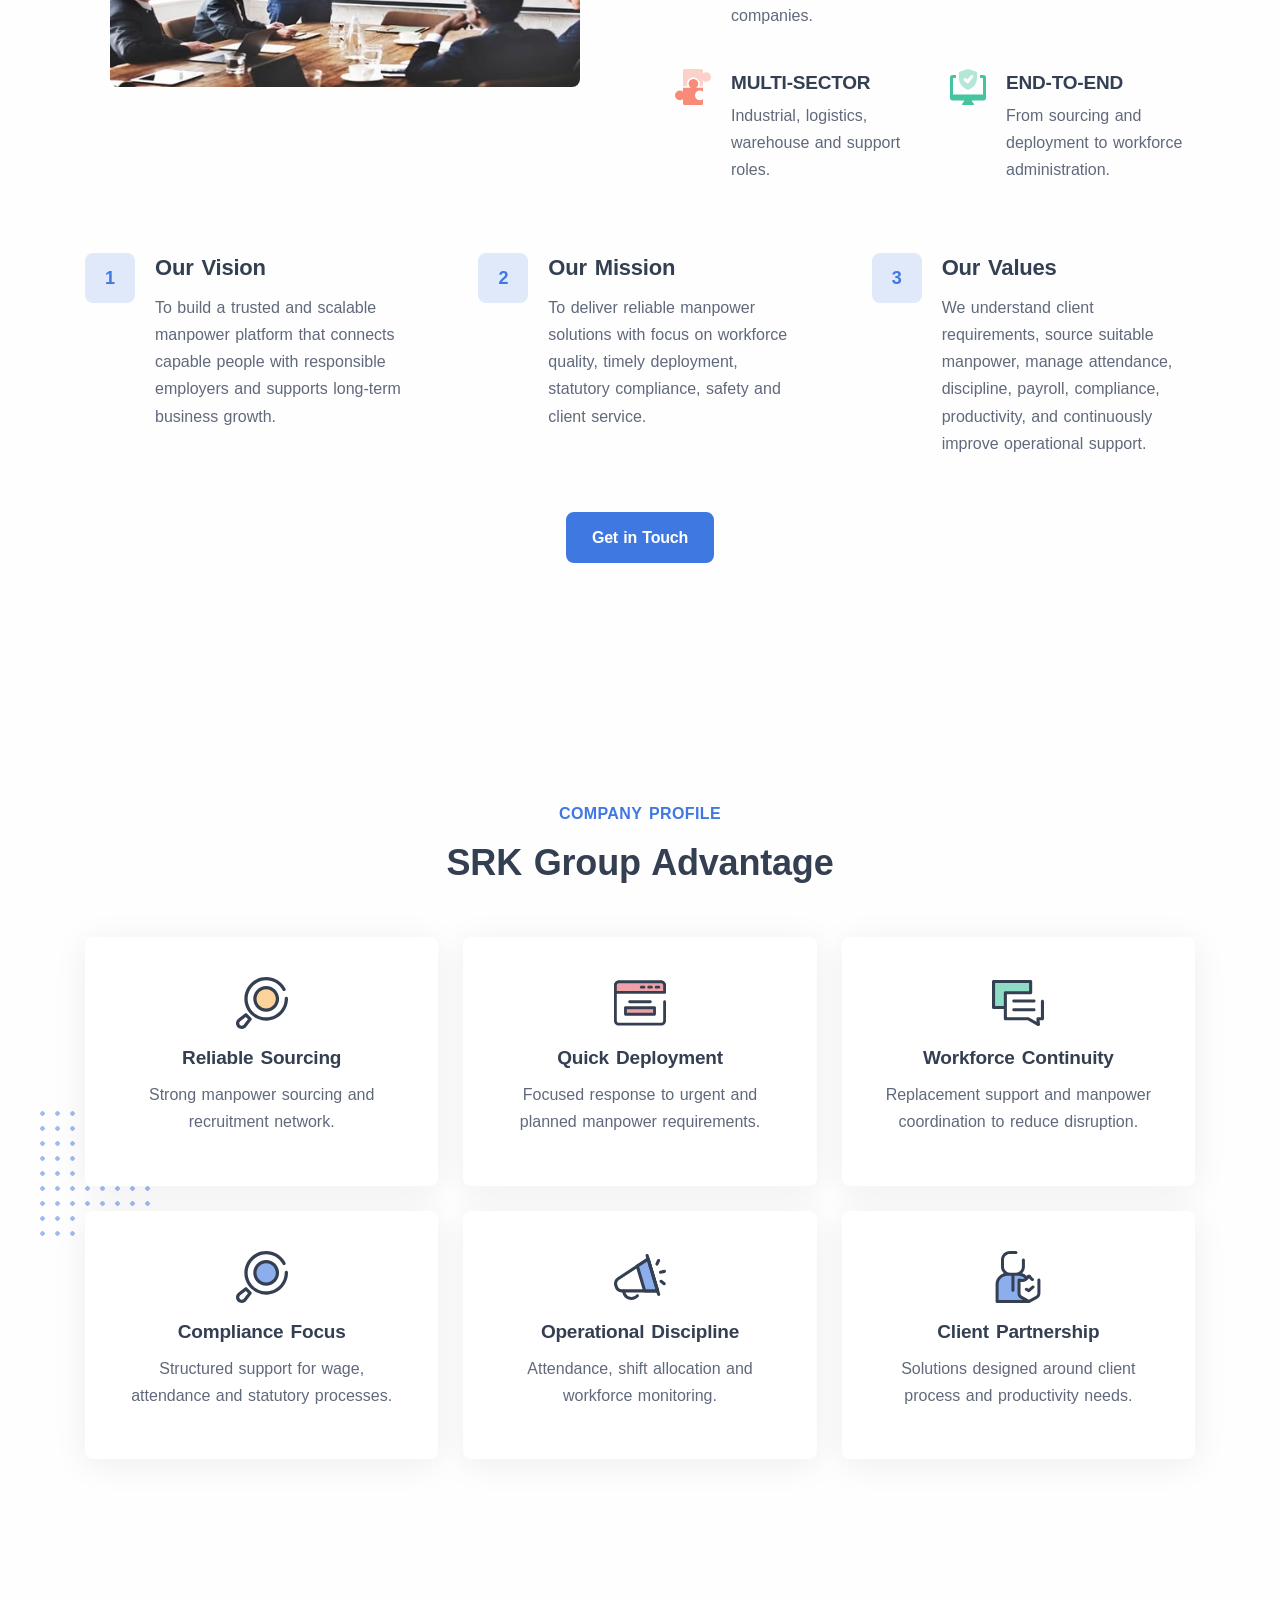
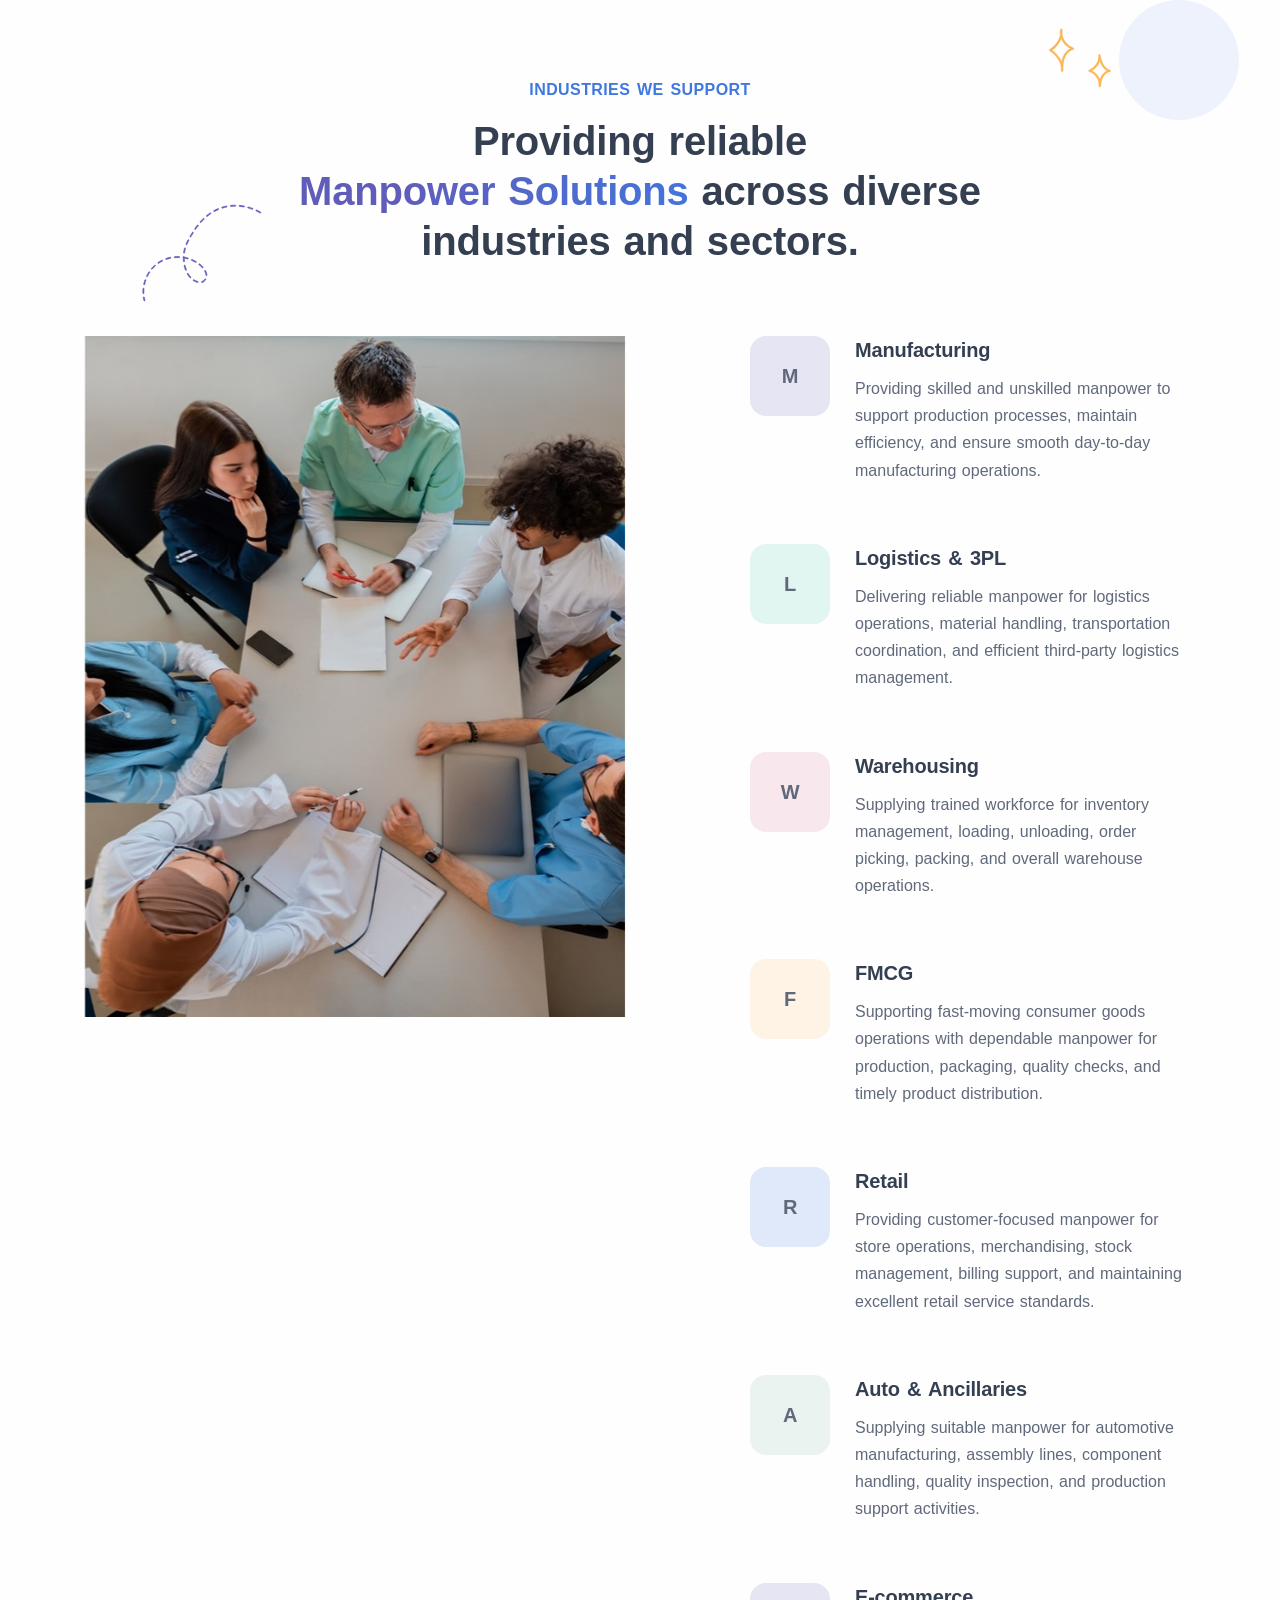
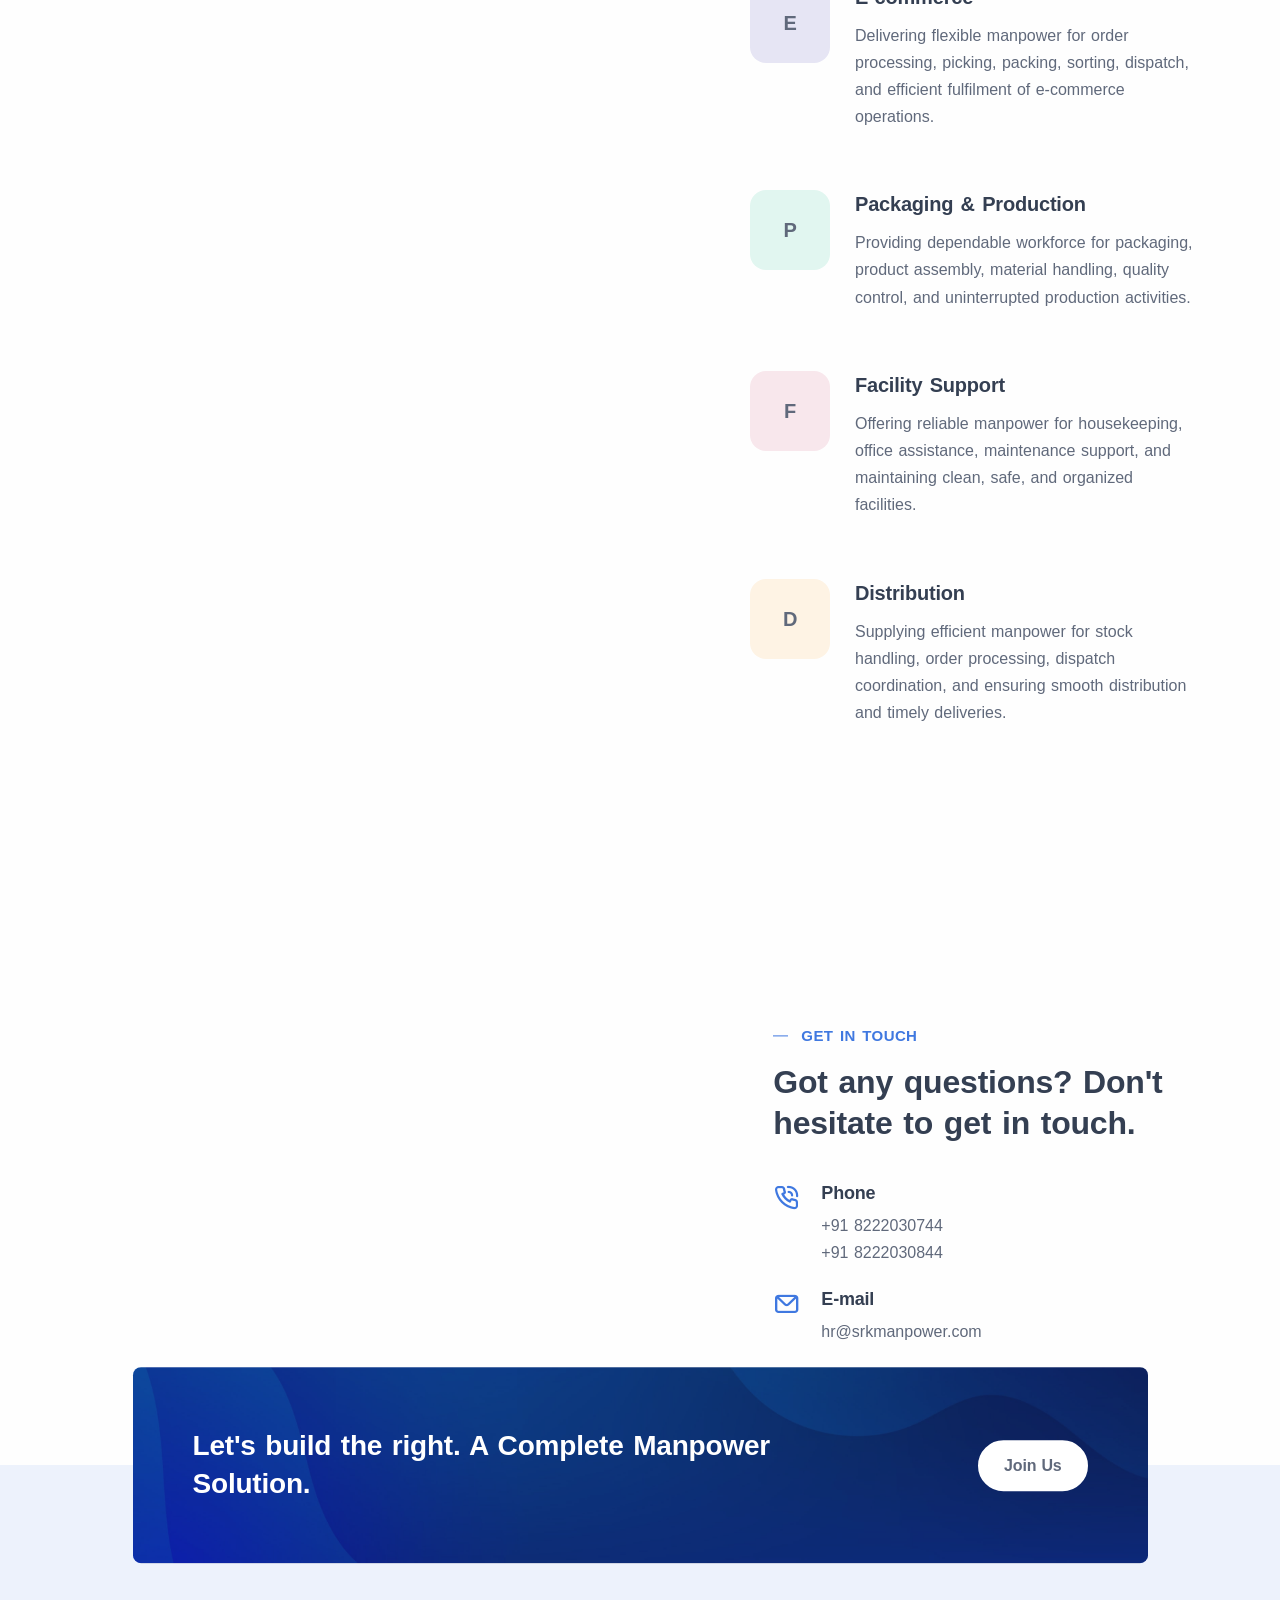
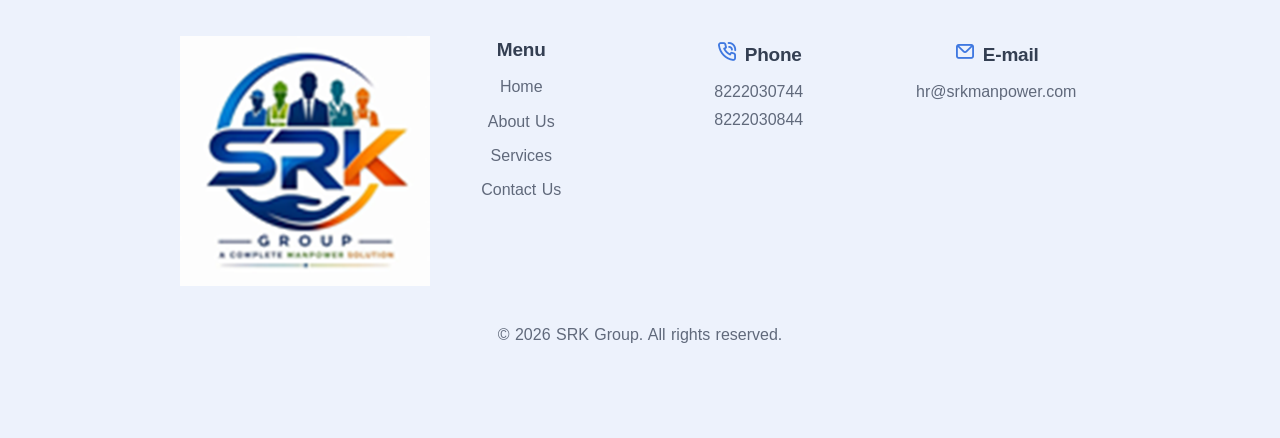
==== commit cdf1bfad: "Third Commit" ====
--- a/About.html
+++ b/About.html
@@ -618,7 +618,7 @@
                         <!--/column -->
                     </div>
                     <!--/.row -->
-                    <p>© 2026 Sandbox. All rights reserved.</p>
+                    <p>© 2026 SRK Group. All rights reserved.</p>
                 </div>
                 <!-- /column -->
             </div>
@@ -635,6 +635,7 @@
     <script data-cfasync="false" src="/cdn-cgi/scripts/5c5dd728/cloudflare-static/email-decode.min.js"></script>
     <script src="./assets/js/plugins.js"></script>
     <script src="./assets/js/theme.js"></script>
+     <script src="assets/js/site.js"></script>
 </body>
 
 </html>
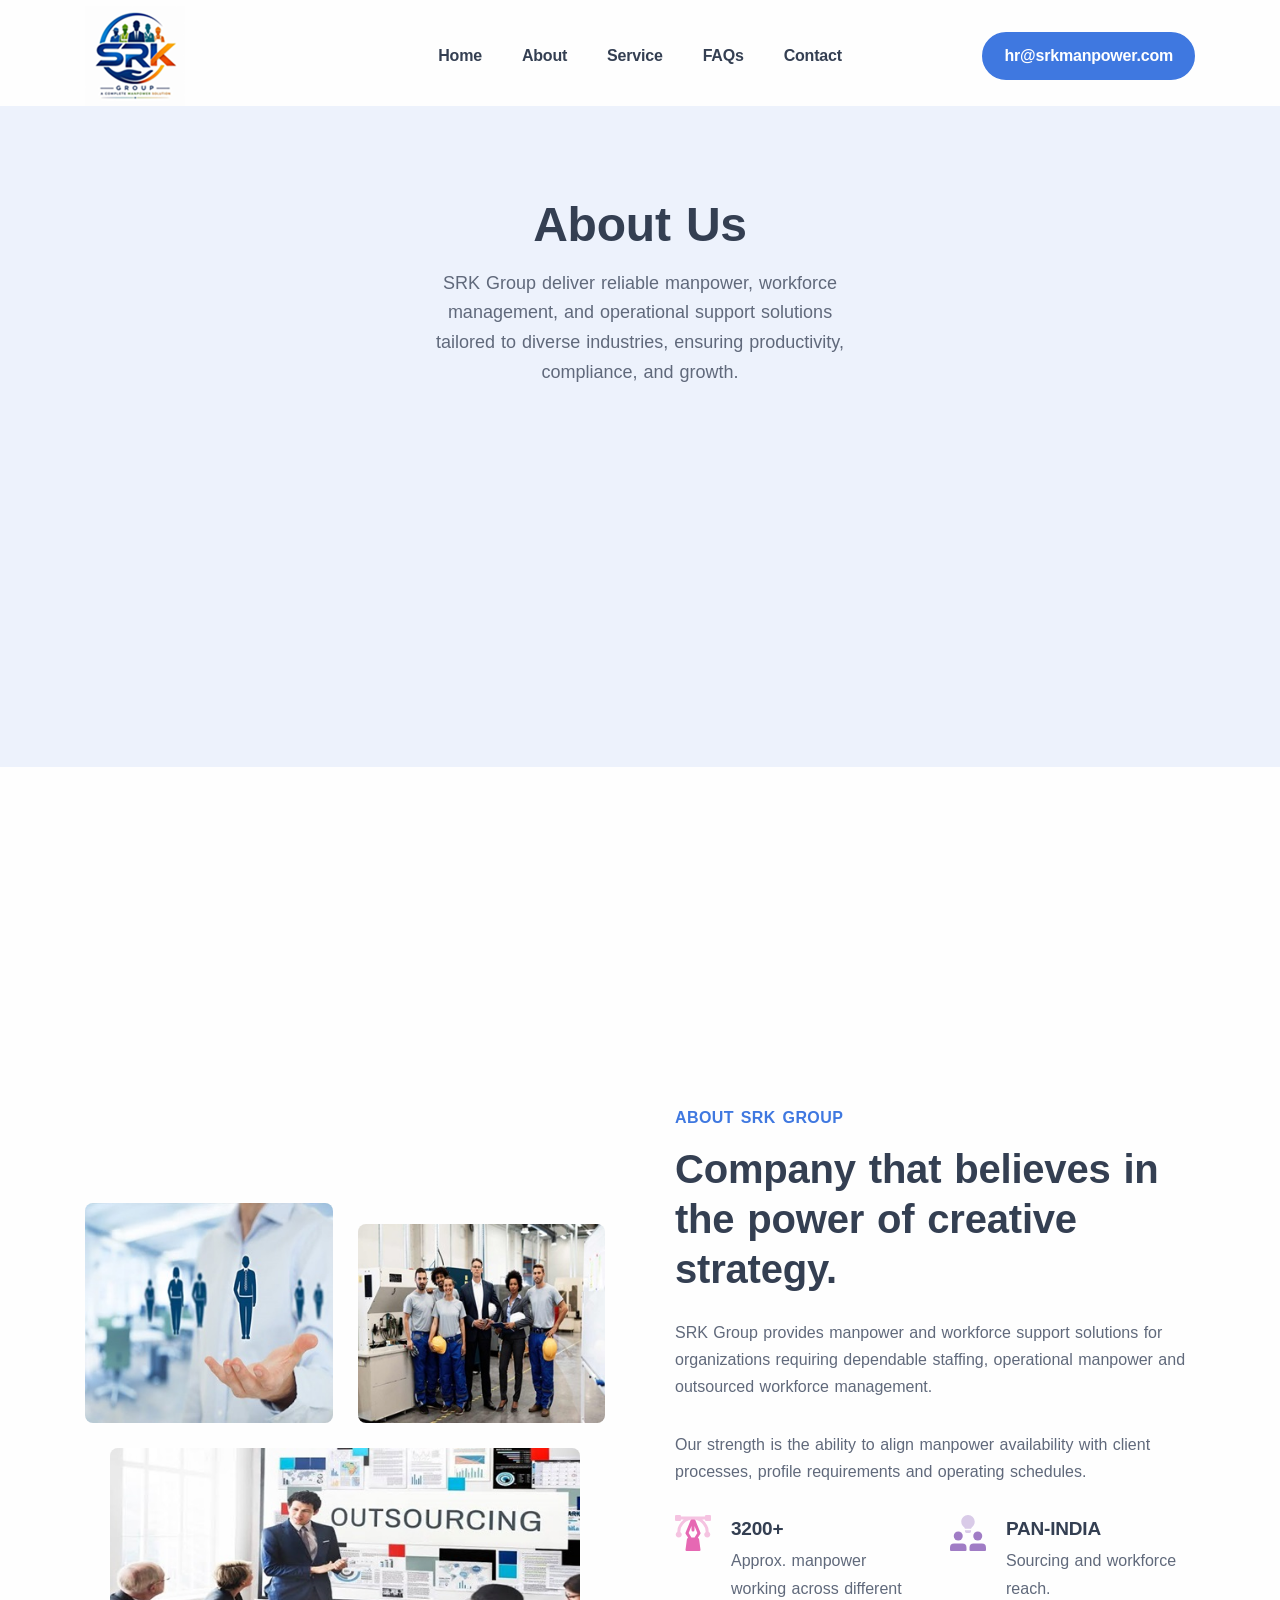
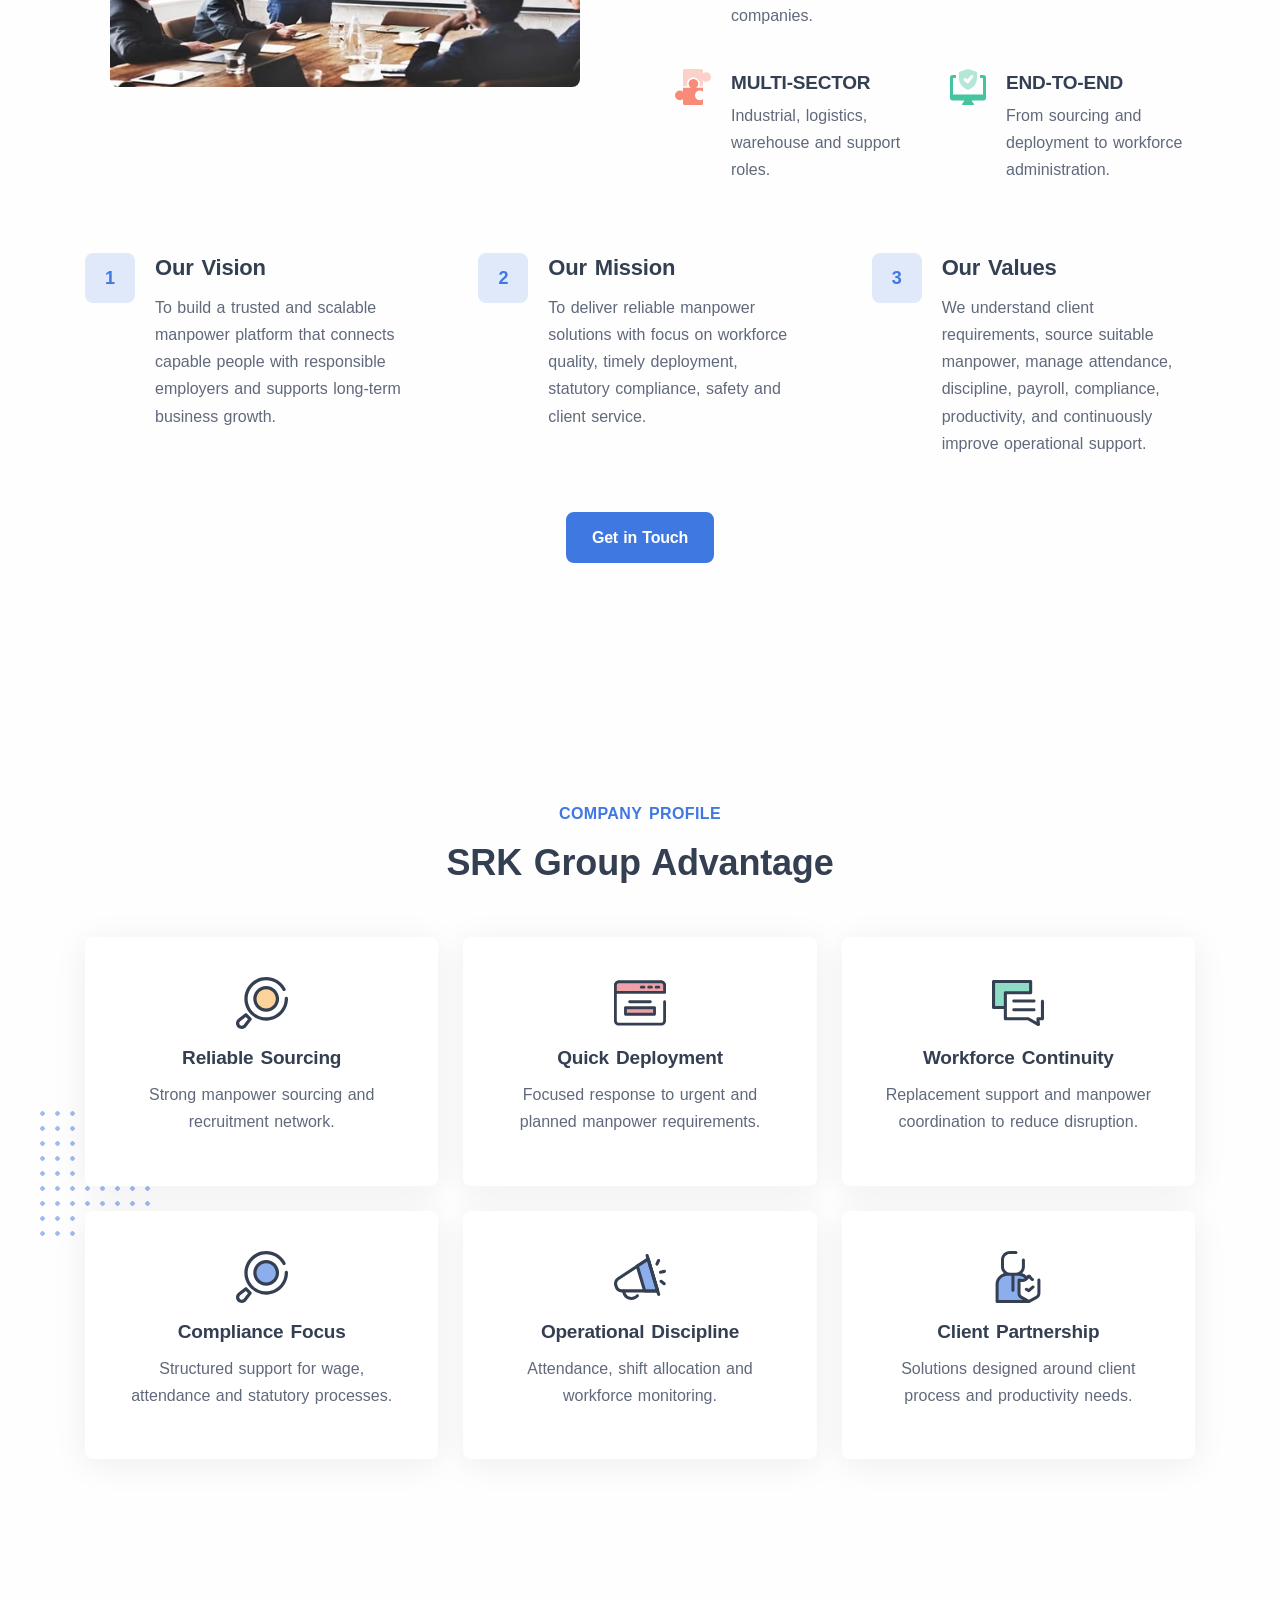
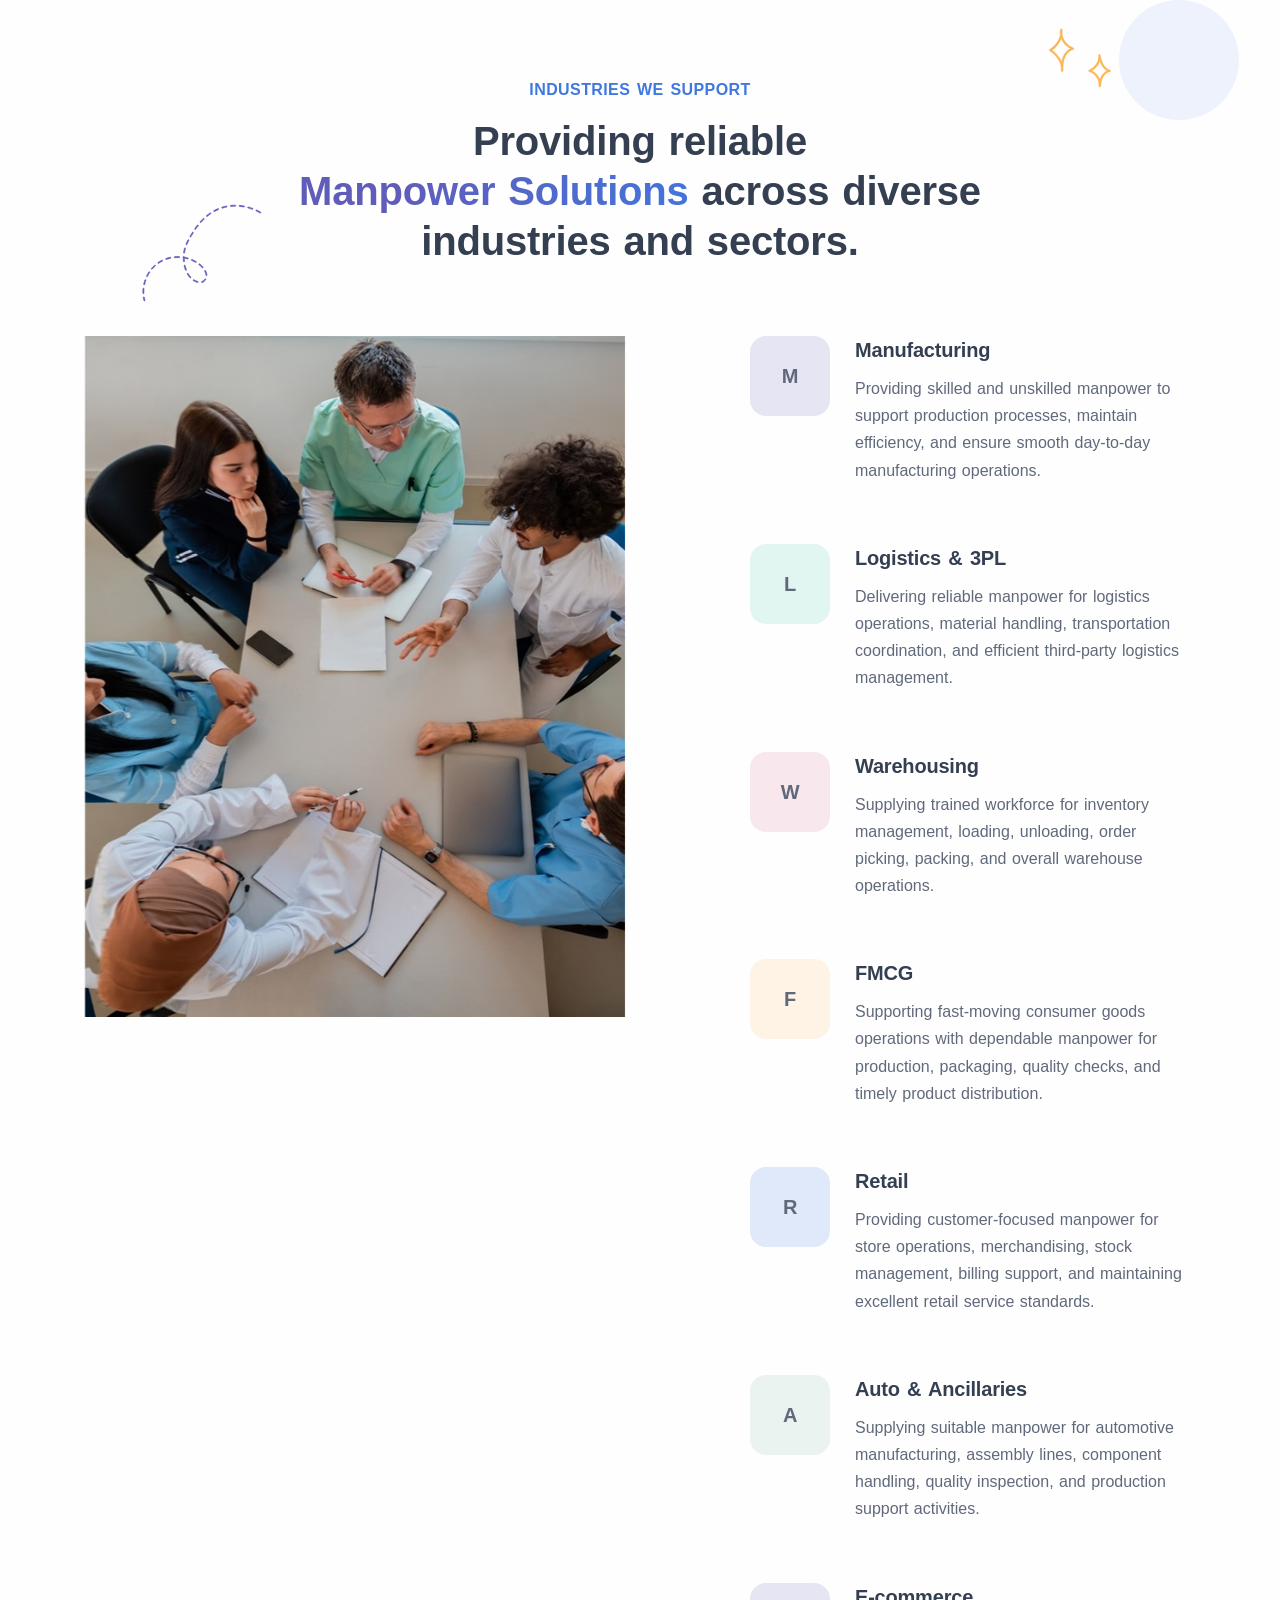
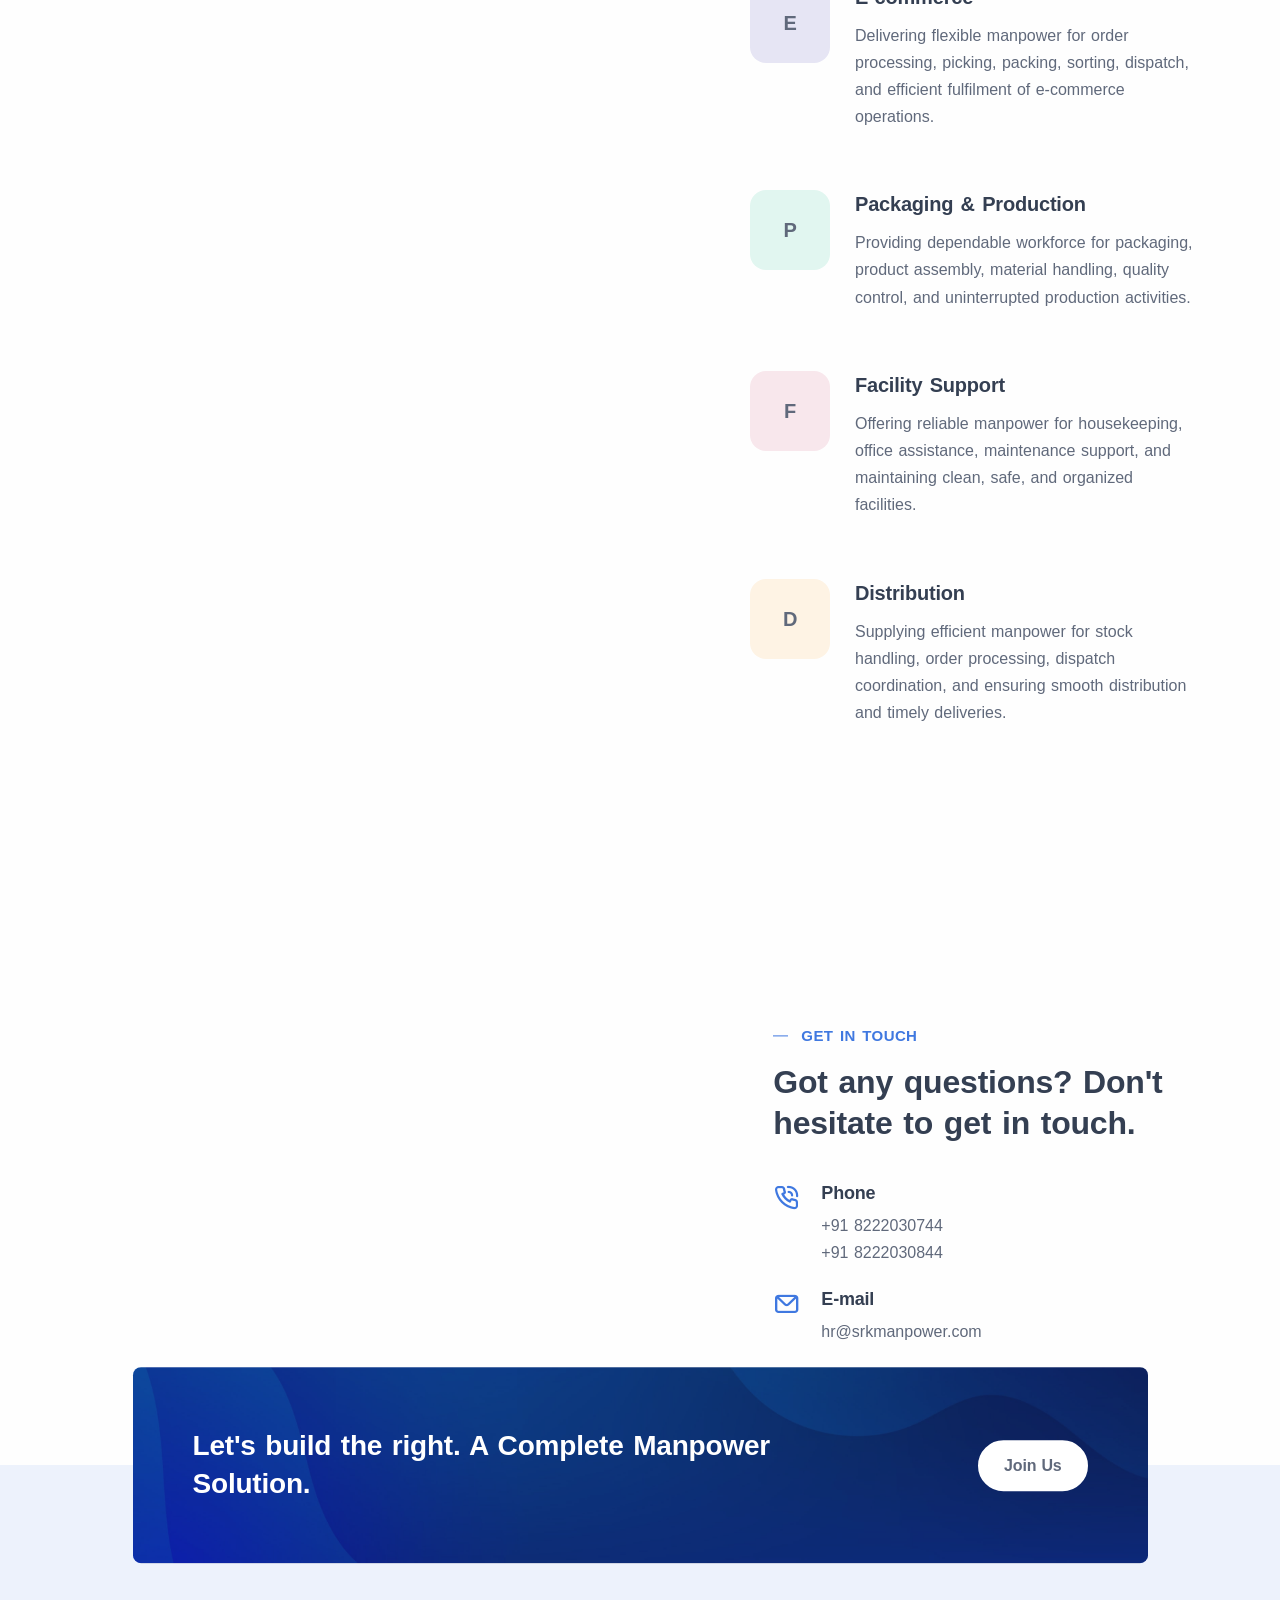
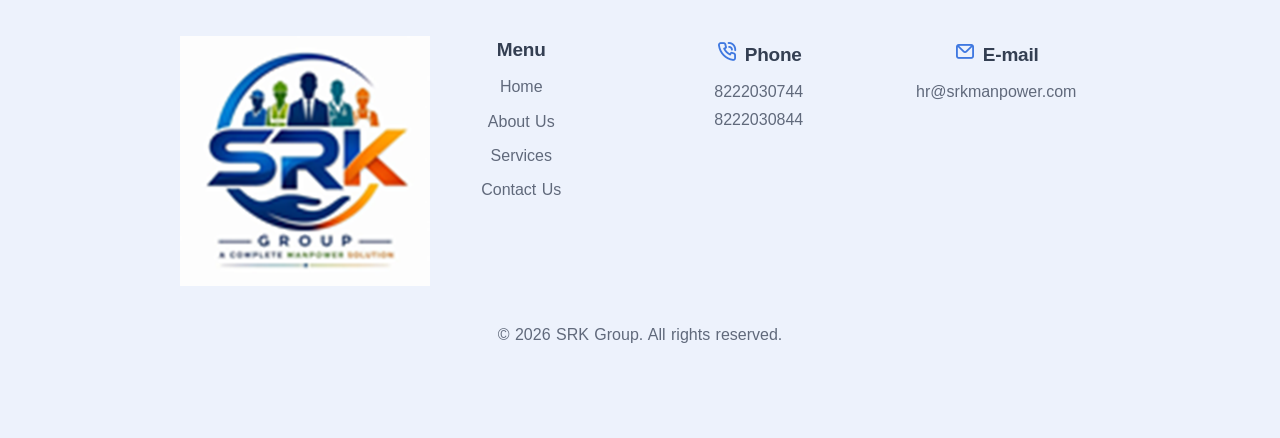
==== commit 07256948: "Fourth Commit" ====
--- a/About.html
+++ b/About.html
@@ -42,6 +42,9 @@
                                 </li>
                                 <li class="nav-item">
                                     <a class="nav-link" href="Service.html">Service</a>
+                                </li>
+                                <li class="nav-item">
+                                    <a class="nav-link" href="Faq.html">FAQs</a>
                                 </li>
                                 <li class="nav-item">
                                     <a class="nav-link" href="/Contact.html">Contact</a>
